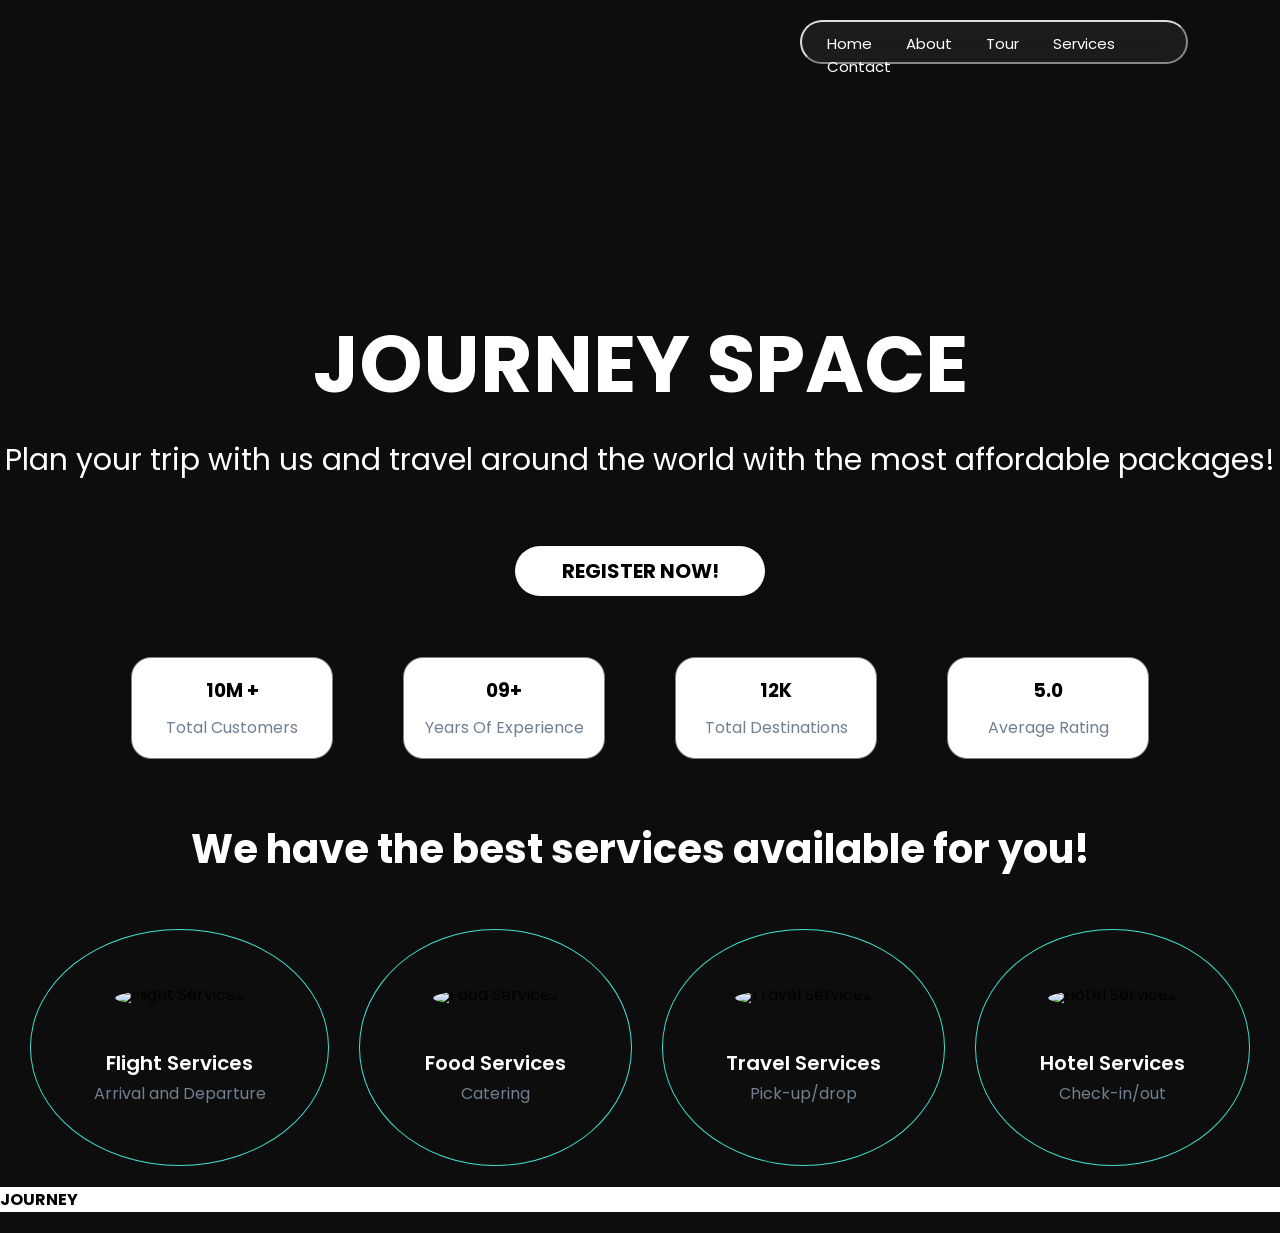
==== index.html @ ab838d6b "modified" ====
<!DOCTYPE html>
<html lang="en">
<head>
    <meta charset="UTF-8">
    <meta name="viewport" content="width=<device-width>, initial-scale=1.0">
    <title>Travel website</title>
    <link rel ="stylesheet" href ="index.css"> 

    <link href="https://fonts.googleapis.com/css2?family=Poppins:wght@400;500;700&display=swap" rel="stylesheet">
   
</head>
<body>

   


    <div class="homepage">
        <div class="navbar">
            <div class=" navbar-items">
            <a href="#" >Home</a>
            <a href="#" >About</a>
            <a href="#" >Tour</a>
            <a href="#" >Services</a>
            <a href="#" >Contact</a>
            </div>
            
            </div>
            <div class=" login-btn">
                Login 
                </div>
                <div class="website-name">
                    <h1>
                        JOURNEY SPACE
                    </h1>
                    <p>
                        Plan your trip with us and travel around the world with the most affordable packages!
                    </p>
                        
                    <div class="register-btn">
                        REGISTER NOW!
                        </div>
                </div>
                
        <video  width=100% poster="Travel video"  autoplay muted loop>
            <source src="https://assets.mixkit.co/videos/preview/mixkit-bright-orange-sunset-on-beach-2168-large.mp4" type="video/mp4">
        </video>
        
    <!-- <h1> We have the best services available for you! </h1> -->

    <section class="home-bottom">
        <div class ="rect-box">
            <h3>10M +</h3>
            <p>Total Customers</p>
        </div>
        <div class ="rect-box">
            <h3>09+</h3>
            <p>Years Of Experience</p>
        </div>
        <div class ="rect-box">
            <h3>12K</h3>
            <p>Total Destinations</p>
        </div>
        <div class ="rect-box">
            <h3>5.0</h3>
            <p>Average Rating</p>
        </div>

    </section>


    <section class="container">
        <div class="text">
            <h2>We have the best services available for you!</h2>
        </div>
        <div class="rowitems">
            <div class="container-box">
            <div class="container-image">
               <img src="https://png.pngtree.com/png-vector/20191021/ourmid/pngtree-vector-airplane-icon-png-image_1834580.jpg" alt="Flight Services">
            </div>
                <h4>Flight Services</h4>
                <p>Arrival and Departure</p>
            </div>
        
            <div class="container-box">
            <div class="container-image">
               <img src="https://encrypted-tbn1.gstatic.com/images?q=tbn:ANd9GcQbPItZwuaplfRvvzRTmHtLLYwF5DnO4uFFZhc_1xGUrGYjv3_6" alt="Food Services">
            </div>
                <h4>Food Services</h4>
                <p>Catering</p>
            </div>
    
            <div class="container-box">
            <div class="container-image">
                <img src="https://mohdrahil101.github.io/firstflight-travels/files/3a.jpg" alt="Travel Services">
            </div>
                <h4>Travel Services</h4>
                <p>Pick-up/drop</p>
            </div>
    
            <div class="container-box">
            <div class="container-image">
                <img src="https://mohdrahil101.github.io/firstflight-travels/files/4a.jpg" alt="Hotel Services">
            </div>
                <h4>Hotel Services</h4>
                <p>Check-in/out</p>
            </div>
    
        </div>
    
        </div>
    
    </section>



    
    <section class="footer">
    <h4> JOURNEY</h4>
    </section>

    <script src="index.js"> </script>




</body>
</html>
---- index.css ----
body {
    margin: 0;
    padding: 0;
    font-family:"Poppins",sans-serif ;
    background-color:#0D0D0D;
  }

.homepage{
    padding: 0;
    margin:0;
    background-color: none;
    
}

.homepage a:hover{
text-decoration: underline;
transition: 0.3s;
}
video{
    height: 50%;
    
}
.navbar{
    position: fixed;
    background-color: rgb(169,169,169,0.1);
    backdrop-filter: blur(15px);
    display:flex;
    border-radius: 30px;
    justify-content: center;
    height: 40px;
    width: 30%;
    margin-left: 200px;
    border:rgb(220,220,220);
    margin-top: 20px;
    margin-left: 800px;
    border-style: outset;
    border-width: 2px;
}

.navbar-items{
    padding: 10px;
    color: white;
    font-size:15px;
}

.navbar-items a{
    color: white;
    text-decoration: none;
    padding: 15px;
    cursor: pointer;
    transition: color 0.3s, text-decoration 0.3s;
}
.navbar-items a:hover{
    text-decoration: underline;
    color: black;
}

.login-btn{
    position: fixed;
    background-color:white ;
    color: black;
    width: 100px;
    height: 40px;
    border-radius: 30px;
    display: flex;
    justify-content: center;
    margin-top: 20px;
    margin-left: 1350px;
    border:rgb(220,220,220);
    border: 2px;
    align-items: center;
    
    font-weight:bold;
}
.login-btn:hover{
    transition: 0.3s;
    background-color: none;
    border:rgb(220,220,220);
    color:white ;
    
}
.register-btn{

    background-color:white ;
    color: black;
    width: 250px;
    height: 50px;
    border-radius: 30px;
    display: flex;
    flex-direction: column;
    justify-content: center;
     margin-top: 50px;
    border:black;
    border: 2px;
    align-items: center;
    font-weight: bold;
    font-size: 20px;
}

.website-name{
    position:absolute;
    background:none;
    width:100%;
    height:100%;
    color: white;
    display: flex;
    flex-direction: column;
    justify-content: center;
    align-items: center;
    line-height: 12px;
}

.website-name h1{
    font-size: 80px;

}
.website-name p{
    font-size: 30px;
    font-weight: none;
}
.home-bottom{
    display: flex;
    background-color:none;
    justify-content: center;
    gap: 70px;
    margin-top: 0px;
}
.rect-box{
    background-color: white;
    border-radius: 20px;
    width: 200px;
    height: 100px;
    margin-top: 10px;
    margin-bottom: 10px;
    display: flex;
    flex-direction: column;
    justify-content: center;
    align-items: center;
    border: solid;
    border-width: 1px;
    border-color:grey;
    line-height: 2px;
    
}
.rect-box p{
    color: #708090;
}
.rowitems {
    display: grid;
    grid-template-columns: repeat(auto-fit,minmax(100px,auto));
    gap: 30px;
    align-items: center;
    text-align: center;
    margin-top: 20px;
    margin-left: 30px;
    margin-right: 30px;
    margin-bottom: 10px;
}
.rowitems p{
    color:  #708090;
}
.container-box{
    border: 1px solid turquoise;
    border-radius: 50%;
    padding: 50px 10px;
    transition: all 0.7s ease 0s;
    cursor: pointer;
    background-color:none;
    display: flex;
    flex-direction: column;
    justify-content: center;
    align-items: center;
    line-height: 10px;
    cursor: auto;

}
.container-box:hover{
    transition: 0.3s;
}
.container-box h4{
    color: white;
    font-weight: none;
}
.container-image img {
    
    height: 100px;
    width: 100px;
    padding: 10px;
    margin-bottom: 15px;
    border-radius: 50%;
}



.text h2 {
    font-size: 40px;
    font-weight: 650;
    margin-top: 40px;
    margin-bottom: 40px;
    line-height: 2;
    text-align: center;
    color: white;
    background-color: none;

}
.container-box h4 {
    font-size: 20px;
    margin-bottom: 5px;
    font-weight: 550;
}
.footer{
    background-color: white;
}
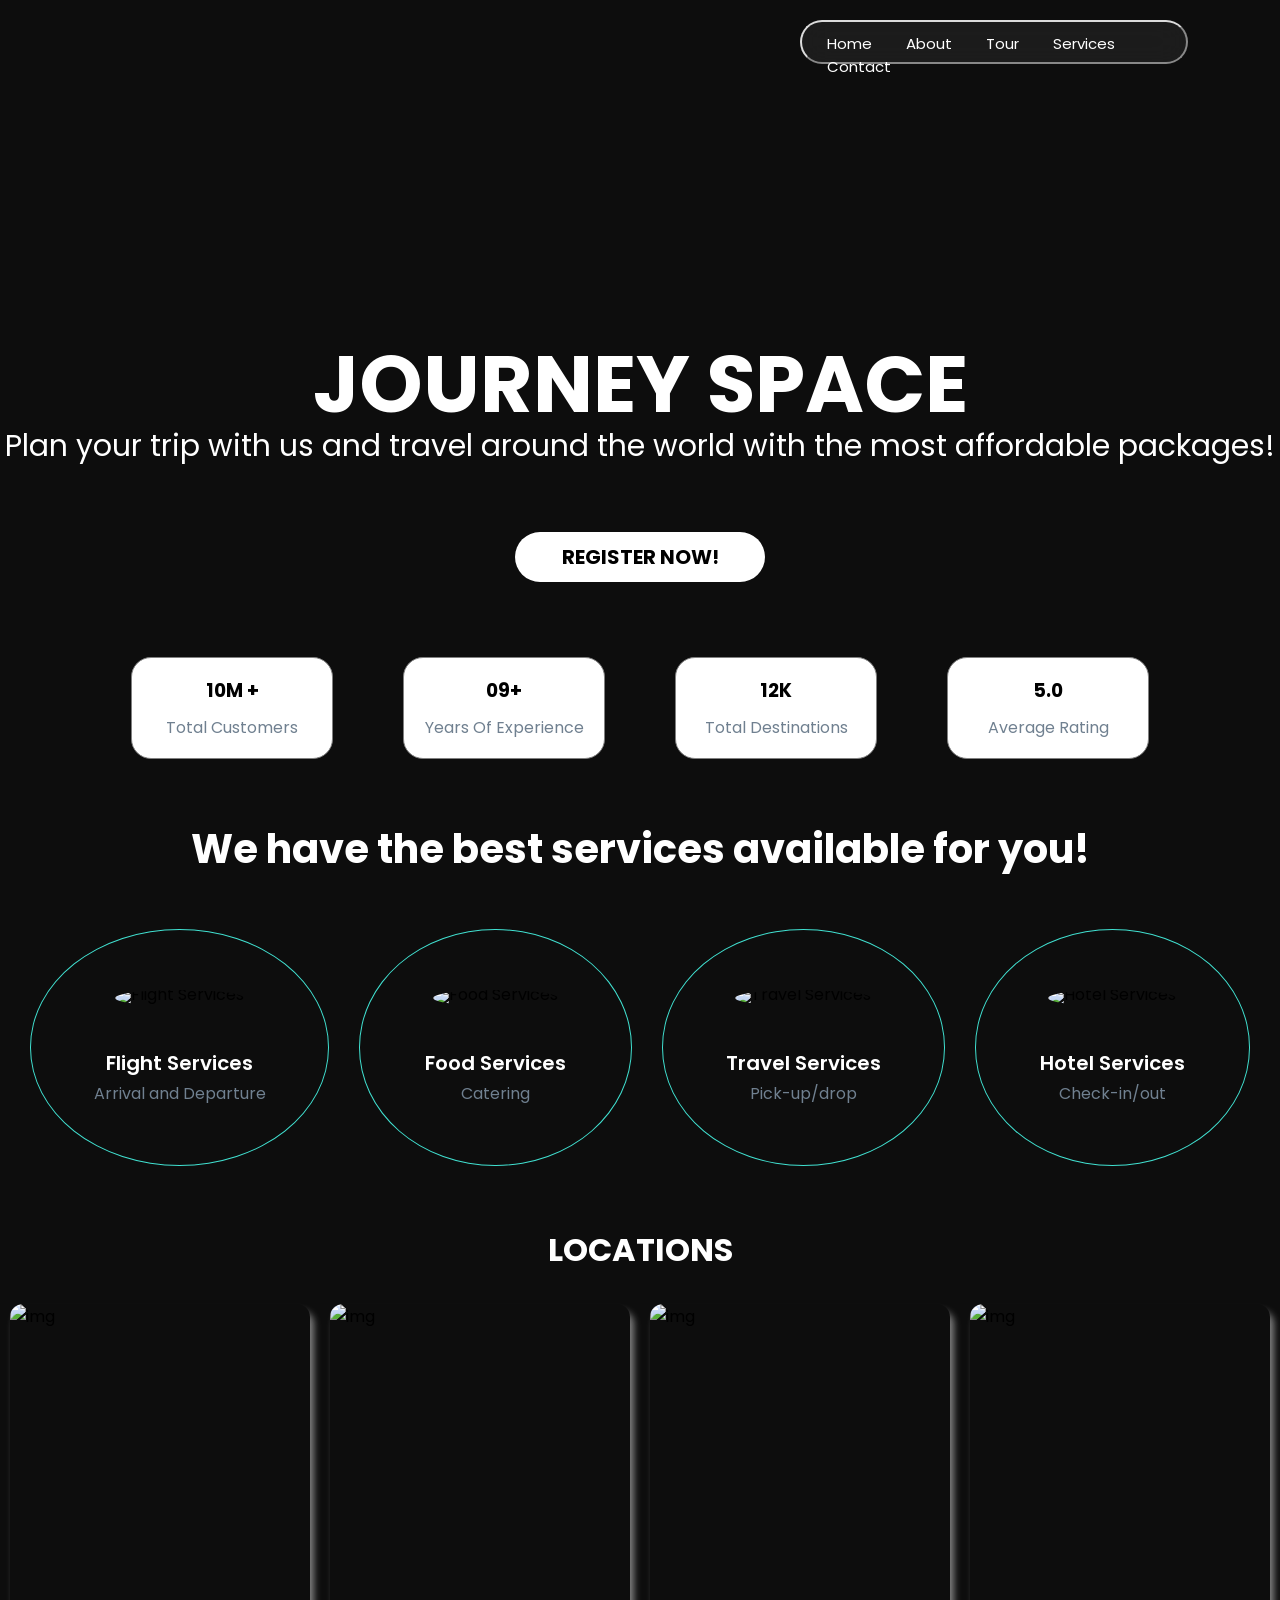
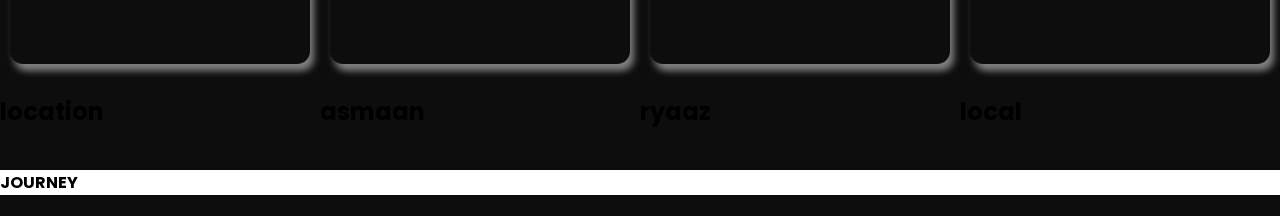
==== commit 910bb7c8: "Merge branch 'master' of https://github.com/hurvashi/Travel_website" ====
--- a/index.html
+++ b/index.html
@@ -108,6 +108,41 @@
         </div>
     
         </div>
+        <div>
+            <h1 class="text-center mt-60 mb-50 ">LOCATIONS</h1>
+        
+         </div>
+         <div class="image-container">
+                <div class="container-1">
+                    
+                    <img src="https://encrypted-tbn0.gstatic.com/images?q=tbn:ANd9GcQBDIlKzZ-ilc3BV7eYk6oyjmHWK14yyXSU9w&usqp=CAU" alt="img">
+                    <div class="overlay">
+        <h2> location</h2>
+                    </div></div>
+        
+                    
+                    
+                    <div class="container-1">
+                    <img src="https://static.javatpoint.com/tourist-places/images/tourist-places-in-paris2.png" alt="img">
+                    <div class="overlay overlayleft">
+                        <h2> asmaan</h2>
+                                    </div>
+                        
+                  </div>
+                    <div class="container-1">
+                    <img src="https://static.javatpoint.com/tourist-places/images/tourist-places-in-paris2.png" alt="img">
+                    <div class="overlay">
+                        <h2> ryaaz</h2>
+                                    </div>
+                        
+                  </div>
+                    <div class="container-1">
+                    <img src="https://static.javatpoint.com/tourist-places/images/tourist-places-in-paris2.png" alt="img">
+                    <div class="overlay">
+                        <h2> local</h2>
+                                    </div>
+                        
+                  </div></div>
     
     </section>
 
--- a/index.css
+++ b/index.css
@@ -211,4 +211,80 @@
 }
 .footer{
     background-color: white;
-}+}
+
+.image-container{
+    display:flex;
+    align-items: center;
+    justify-content: center;
+    
+
+    
+
+}
+
+ .container-1{ 
+    display: flex;
+    flex-wrap: wrap;
+    
+}
+.image-container img{
+    width: 300px;
+    height: 360px;
+  
+    border-radius: 13px;
+    box-shadow: 4px 7px 7px 0 grey;
+    cursor: pointer;
+    margin: 10px;
+    transition:400ms ;
+
+}
+.image-container img:hover{
+    filter: grayscale(1);
+    transform: scale(1.03);
+}
+h1{
+    text-align: center;
+    margin-top: 60px;
+    margin-bottom: 20px;
+    color: #fff;
+
+} 
+ .container-1.overlay {
+    position: absolute;
+    top: 0;
+    left: 0;
+    width: 100%;
+    height: 100%;
+    display: flex;
+    flex-direction: column;
+    justify-content: center;
+    align-items: center;
+    opacity: 0;
+    transition: opacity 0.3s;
+    background-color: rgba(0, 0, 0, 0.5);
+    color: #fff;
+}
+
+
+
+.container-1.overlay h2 {
+    margin: 0;
+    font-size: 1.5em;
+    position: absolute;
+    display: flex;
+    flex-direction: column;
+    justify-content: center;
+    align-items: center;
+    opacity: 1;
+    transition: opacity 0.3s;
+    background-color: rgba(0, 0, 0, 0.5);
+    color:orange;
+    transform: translate(50%,50%);
+    top: 100%;
+    left: 100%;
+
+}
+.container-1:hover.container.overlay h2{
+    opacity: 1;
+}
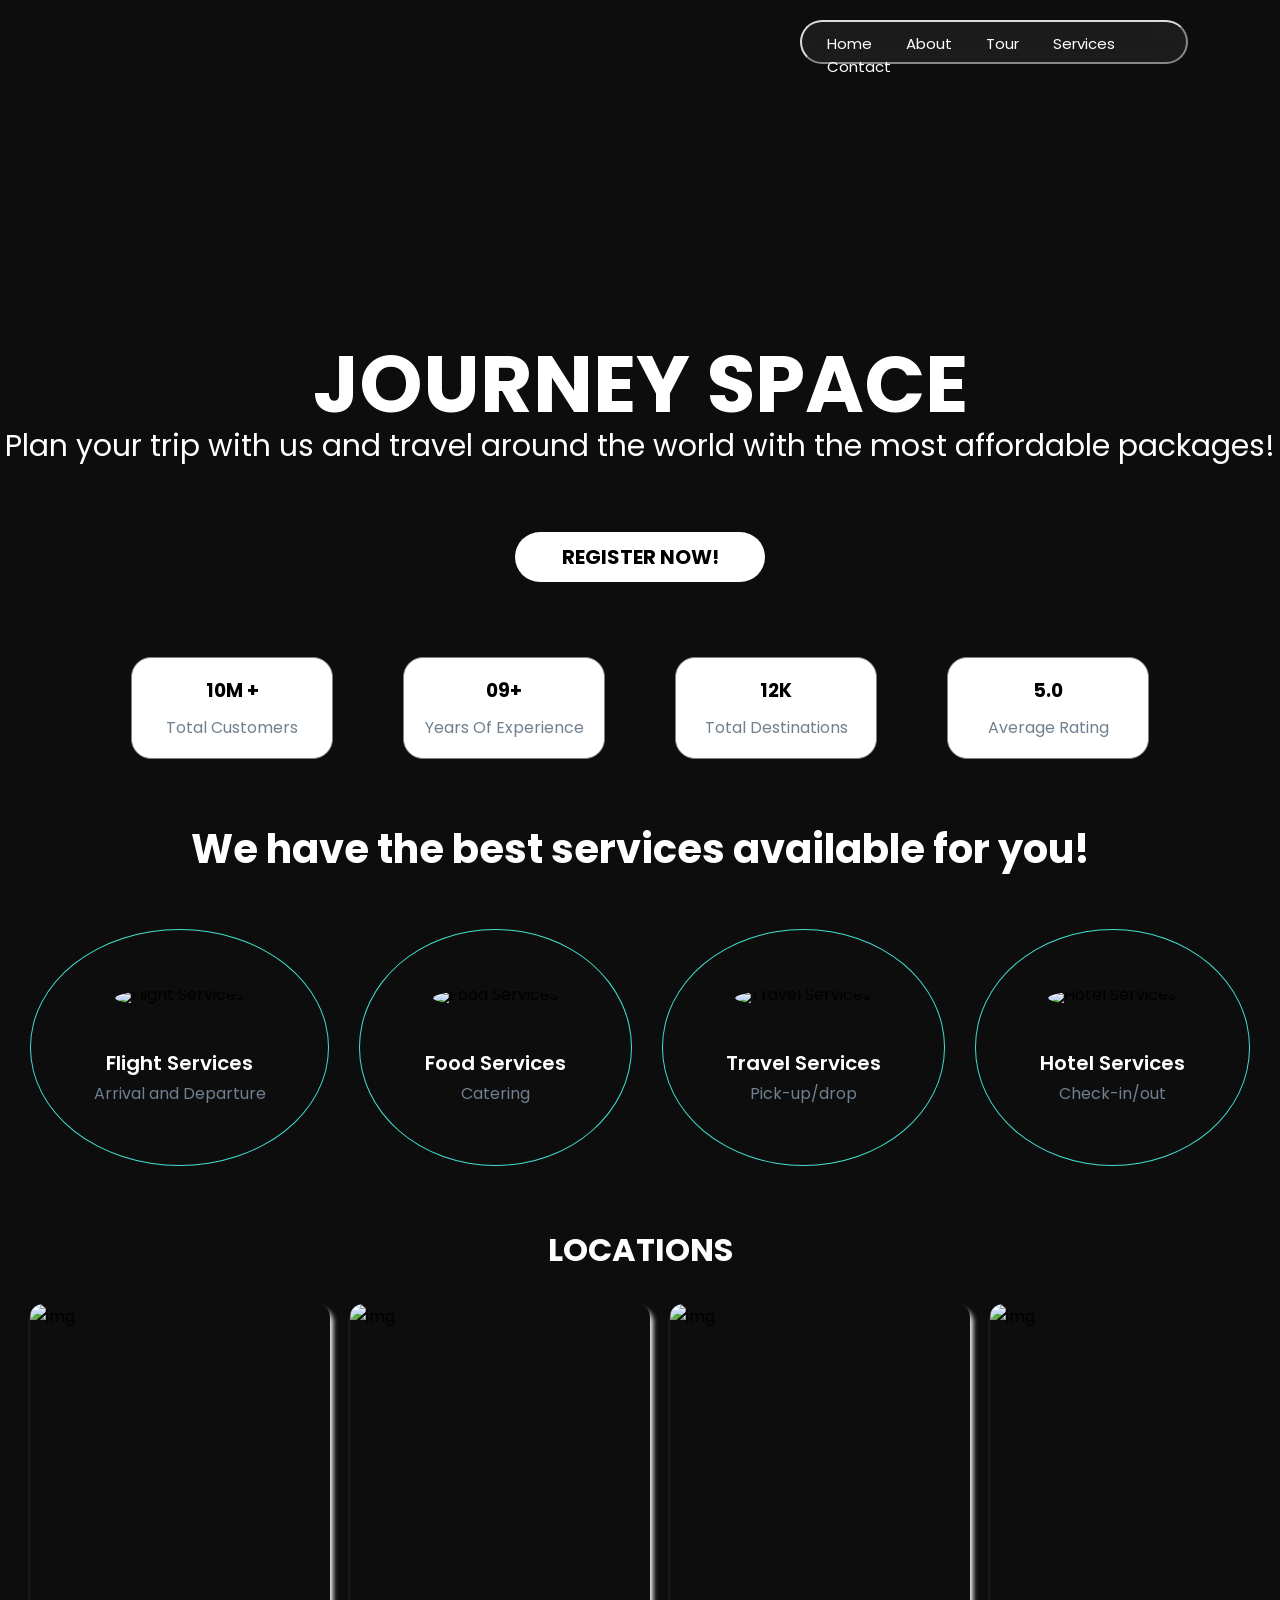
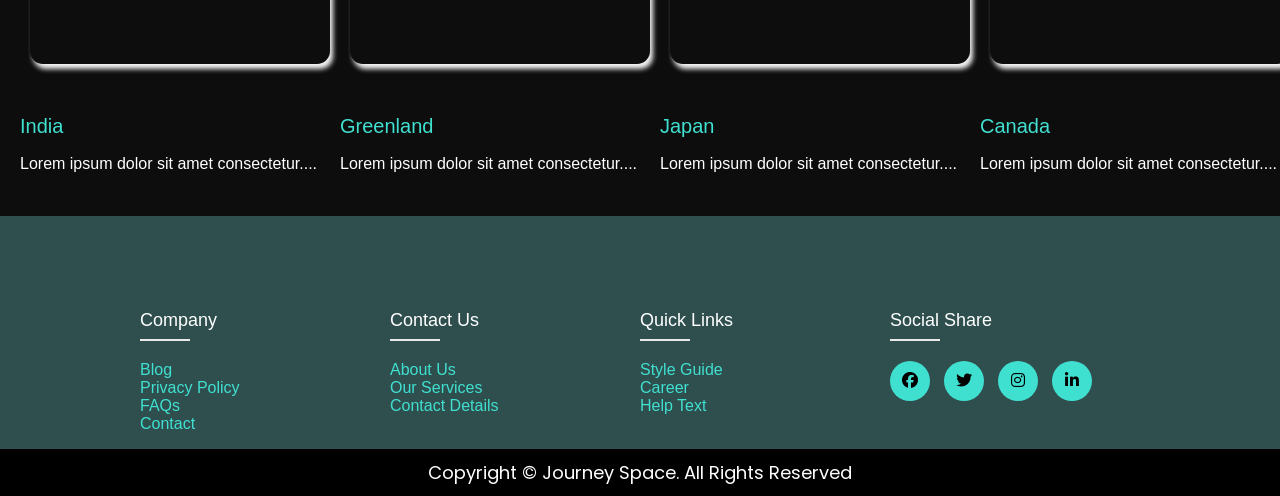
==== commit b778e43a: "revised" ====
--- a/index.html
+++ b/index.html
@@ -7,10 +7,11 @@
     <link rel ="stylesheet" href ="index.css"> 
 
     <link href="https://fonts.googleapis.com/css2?family=Poppins:wght@400;500;700&display=swap" rel="stylesheet">
+    <link rel="stylesheet" href="https://cdnjs.cloudflare.com/ajax/libs/font-awesome/6.5.1/css/all.min.css">
    
 </head>
 <body>
-
+    
    
 
 
@@ -19,7 +20,7 @@
             <div class=" navbar-items">
             <a href="#" >Home</a>
             <a href="#" >About</a>
-            <a href="#" >Tour</a>
+            <a href="#location" >Tour</a>
             <a href="#" >Services</a>
             <a href="#" >Contact</a>
             </div>
@@ -68,7 +69,7 @@
     </section>
 
 
-    <section class="container">
+    <section class="container ">
         <div class="text">
             <h2>We have the best services available for you!</h2>
         </div>
@@ -109,49 +110,110 @@
     
         </div>
         <div>
-            <h1 class="text-center mt-60 mb-50 ">LOCATIONS</h1>
+            <h1 id="location">LOCATIONS</h1>
         
          </div>
          <div class="image-container">
                 <div class="container-1">
                     
                     <img src="https://encrypted-tbn0.gstatic.com/images?q=tbn:ANd9GcQBDIlKzZ-ilc3BV7eYk6oyjmHWK14yyXSU9w&usqp=CAU" alt="img">
+                    <div class="overlay ">
+                        <div class="content">
+                            <h2> India</h2>
+                            <p>Lorem ipsum dolor sit amet consectetur....</p>
+                        </div>
+
+                        
+        
+                    </div></div>
+        
+                    
+                    
+                    <div class="container-1">
+                    <img src="https://i0.wp.com/www.tusktravel.com/blog/wp-content/uploads/2022/12/Halong-Bay-Vietnam.jpeg?w=1200&ssl=1" alt="img">
                     <div class="overlay">
-        <h2> location</h2>
-                    </div></div>
-        
-                    
-                    
-                    <div class="container-1">
-                    <img src="https://static.javatpoint.com/tourist-places/images/tourist-places-in-paris2.png" alt="img">
-                    <div class="overlay overlayleft">
-                        <h2> asmaan</h2>
+                        <div class="content">
+                            <h2> Greenland</h2>
+                            <p>Lorem ipsum dolor sit amet consectetur....</p>
+                        </div>
+                        
                                     </div>
                         
                   </div>
                     <div class="container-1">
-                    <img src="https://static.javatpoint.com/tourist-places/images/tourist-places-in-paris2.png" alt="img">
-                    <div class="overlay">
-                        <h2> ryaaz</h2>
+                    <img src="https://i0.wp.com/www.tusktravel.com/blog/wp-content/uploads/2022/07/Hoi-An-Vietnam.jpg?w=1200&ssl=1" alt="img">
+                    <div class="overlay ">
+                        <div class="content">
+                            <h2> Japan</h2>
+                            <p>Lorem ipsum dolor sit amet consectetur....</p>
+                        </div>
+                        
                                     </div>
                         
                   </div>
                     <div class="container-1">
-                    <img src="https://static.javatpoint.com/tourist-places/images/tourist-places-in-paris2.png" alt="img">
-                    <div class="overlay">
-                        <h2> local</h2>
+                    <img src="https://i0.wp.com/www.tusktravel.com/blog/wp-content/uploads/2022/08/Sapa-Vietnam.jpg?w=1200&ssl=1" alt="img">
+                    <div class="overlay ">
+                        <div class="content">
+                            <h2> Canada</h2>
+                            <p>Lorem ipsum dolor sit amet consectetur....</p>
+                        </div>
+
                                     </div>
                         
-                  </div></div>
+                  </div>
+                </div>
     
     </section>
-
-
-
-    
-    <section class="footer">
+    <!-- <section class="footer">
+    
     <h4> JOURNEY</h4>
-    </section>
+    </section> -->
+    
+    <footer class="footer">
+        <div class="container-2">
+            <div class="row">
+                <div class="footer-col">
+                    <h4>Company</h4>
+                    <ul>
+                        <li><a href="#">Blog</a></li>
+                        <li><a href="#">Privacy policy</a></li>
+                        <li><a href="#">FAQs</a></li>
+                        <li><a href="#">Contact</a></li>
+                    </ul>
+                </div>
+                <div class="footer-col">
+                    <h4>Contact Us</h4>
+                    <ul>
+                        <li><a href="#">About us</a></li>
+                        <li><a href="#">Our services</a></li>
+                        <li><a href="#">contact details</a></li>
+                    </ul>
+                </div>
+                <div class="footer-col">
+                    <h4>Quick links</h4>
+                    <ul>
+                        <li><a href="#">Style guide</a></li>
+                        <li><a href="#">Career</a></li>
+                        <li><a href="#">Help text</a></li>
+                    </ul>
+                </div>
+                <div class="footer-col">
+                    <h4>Social share</h4>
+                    <div class="social-links">
+                    
+                        <a href="#"><i class="fab fa-facebook"></i></a>
+                      <a href="#"><i class="fab fa-twitter"></i></a>
+                      <a href="#"><i class="fab fa-instagram"></i></a>
+                       <a href="#"><i class="fab fa-linkedin-in"></i></a>
+                    </div>
+                </div>
+            </div>
+        </div>
+        <div class="outer-footer">
+            Copyright &copy; Journey Space. All Rights Reserved
+        </div>
+    </footer>
 
     <script src="index.js"> </script>
 
--- a/index.css
+++ b/index.css
@@ -13,10 +13,6 @@
     
 }
 
-.homepage a:hover{
-text-decoration: underline;
-transition: 0.3s;
-}
 video{
     height: 50%;
     
@@ -70,6 +66,7 @@
     border:rgb(220,220,220);
     border: 2px;
     align-items: center;
+    cursor: pointer;
     
     font-weight:bold;
 }
@@ -96,6 +93,7 @@
     align-items: center;
     font-weight: bold;
     font-size: 20px;
+    cursor: pointer;
 }
 
 .website-name{
@@ -209,17 +207,15 @@
     margin-bottom: 5px;
     font-weight: 550;
 }
-.footer{
-    background-color: white;
-}
+
 
 .image-container{
     display:flex;
     align-items: center;
     justify-content: center;
-    
-
-    
+    margin-left: 40px;
+    margin-right: auto;
+  
 
 }
 
@@ -233,16 +229,16 @@
     height: 360px;
   
     border-radius: 13px;
-    box-shadow: 4px 7px 7px 0 grey;
+    box-shadow: 3px 5px 5px 0 whitesmoke;
     cursor: pointer;
     margin: 10px;
     transition:400ms ;
 
 }
-.image-container img:hover{
-    filter: grayscale(1);
+ /* .image-container img:hover{
+    filter: grayscale(0.6);
     transform: scale(1.03);
-}
+}  */
 h1{
     text-align: center;
     margin-top: 60px;
@@ -250,41 +246,156 @@
     color: #fff;
 
 } 
- .container-1.overlay {
-    position: absolute;
-    top: 0;
-    left: 0;
+ 
+.container-1.content{
+    position: relative;
+     top: 0;
+    left: 0; 
+     display: flex; 
     width: 100%;
     height: 100%;
-    display: flex;
+    transform: translate(-50%,-50%); 
+    color: #fff;
+    background-color: aliceblue;
+    text-align: center;
+    justify-content: center;
     flex-direction: column;
-    justify-content: center;
-    align-items: center;
-    opacity: 0;
-    transition: opacity 0.3s;
-    background-color: rgba(0, 0, 0, 0.5);
+    font-family: Verdana, Geneva, Tahoma, sans-serif;
+}
+.content h2{
+    font-size: 20px;
+    font-weight: 200;
+    color: turquoise;
+}
+.content p{
+    font-weight: 300;
+    color: white;
+}
+.content > *{
+    transform: translateY(25px);
+    transition: transform 0.6s;
+
+}
+.content:hover > *{
+    transform: translateY(0);
+}
+.container-1 img:hover{
+    filter: grayscale(0.5);
+    transform: scale(1.03);
+}
+
+
+  
+
+.container-2{
+    max-width: 1000px;
+    margin: auto;
+
+}
+.row{
+display: flex;
+flex-wrap: wrap;
+color: aqua;
+}
+.ul{
+    list-style: none;
+
+}
+.footer{
+    background-color:darkslategrey;
+    padding: 70px 0;
+    margin-top: 52px;
+    bottom: 0;
+   
+    width: 100%;
+    
+}
+.footer-col{
+    width: 25%;
+    padding: -1px 15px;
+}
+.footer-col h4{
+    font-size: 18px;
+    color:white;
+    text-transform: capitalize;
+    margin-bottom: 30px;
+    font-weight: 500;
+    position:relative;
+}
+.footer-col h4::before{
+    content: '  ';
+    position: absolute;
+    left: 0%;
+    bottom: -10px;
+    background-color: #e9e9e9;
+    height: 2px;
+    box-sizing: border-box;
+    width: 50px;
+}
+.footer-col ul li::not(:last-child){
+    margin-bottom: -15px;
+}
+.footer li{
+    list-style: none;
+    display: flex;
+    text-align:center;
+    
+
+}
+.footer ul li a{
+     font-size: 16px;
+     text-transform: capitalize;
+     color: turquoise;
+     text-decoration: none;
+     display: block;
+     font-weight: 300;
+     transition: all 0.3s ease;
+     margin-left: -40px;
+
+}
+.footer li a{
+    text-decoration: none;
+    color: turquoise;
+    padding-right: 30px;
+    
+}
+.footer-col ul li a:hover{
+color:white;
+padding-left: 8px;
+}
+
+.footer-col .social-links a{
+    display: inline-block;
+    height: 40px;
+    width: 40px;
+    background-color:turquoise;
+    margin: 0 10px 10px 0;
+    text-align: center;
+    line-height: 40px;
+    border-radius: 50%;
+    color: black;
+    transition: all 0.5s ease;
+
+}
+.footer-col .social-links a:hover{
+    color: black;
+    background-color: white;
+}
+.outer-footer{
+    padding: 10px;
+    text-align: center;
     color: #fff;
-}
-
-
-
-.container-1.overlay h2 {
-    margin: 0;
-    font-size: 1.5em;
-    position: absolute;
-    display: flex;
-    flex-direction: column;
-    justify-content: center;
-    align-items: center;
-    opacity: 1;
-    transition: opacity 0.3s;
-    background-color: rgba(0, 0, 0, 0.5);
-    color:orange;
-    transform: translate(50%,50%);
-    top: 100%;
-    left: 100%;
-
-}
-.container-1:hover.container.overlay h2{
-    opacity: 1;
-}
+    font-size: 18px;
+    background-color: black;
+    margin-bottom: -80px;
+}
+@media(max-width: 767px){
+    .footer-col{
+        width: 50%;
+        margin-bottom: 30px;
+    }
+}
+@media(max-width: 574px){
+    .footer-col{
+        width: 100%;
+    }}
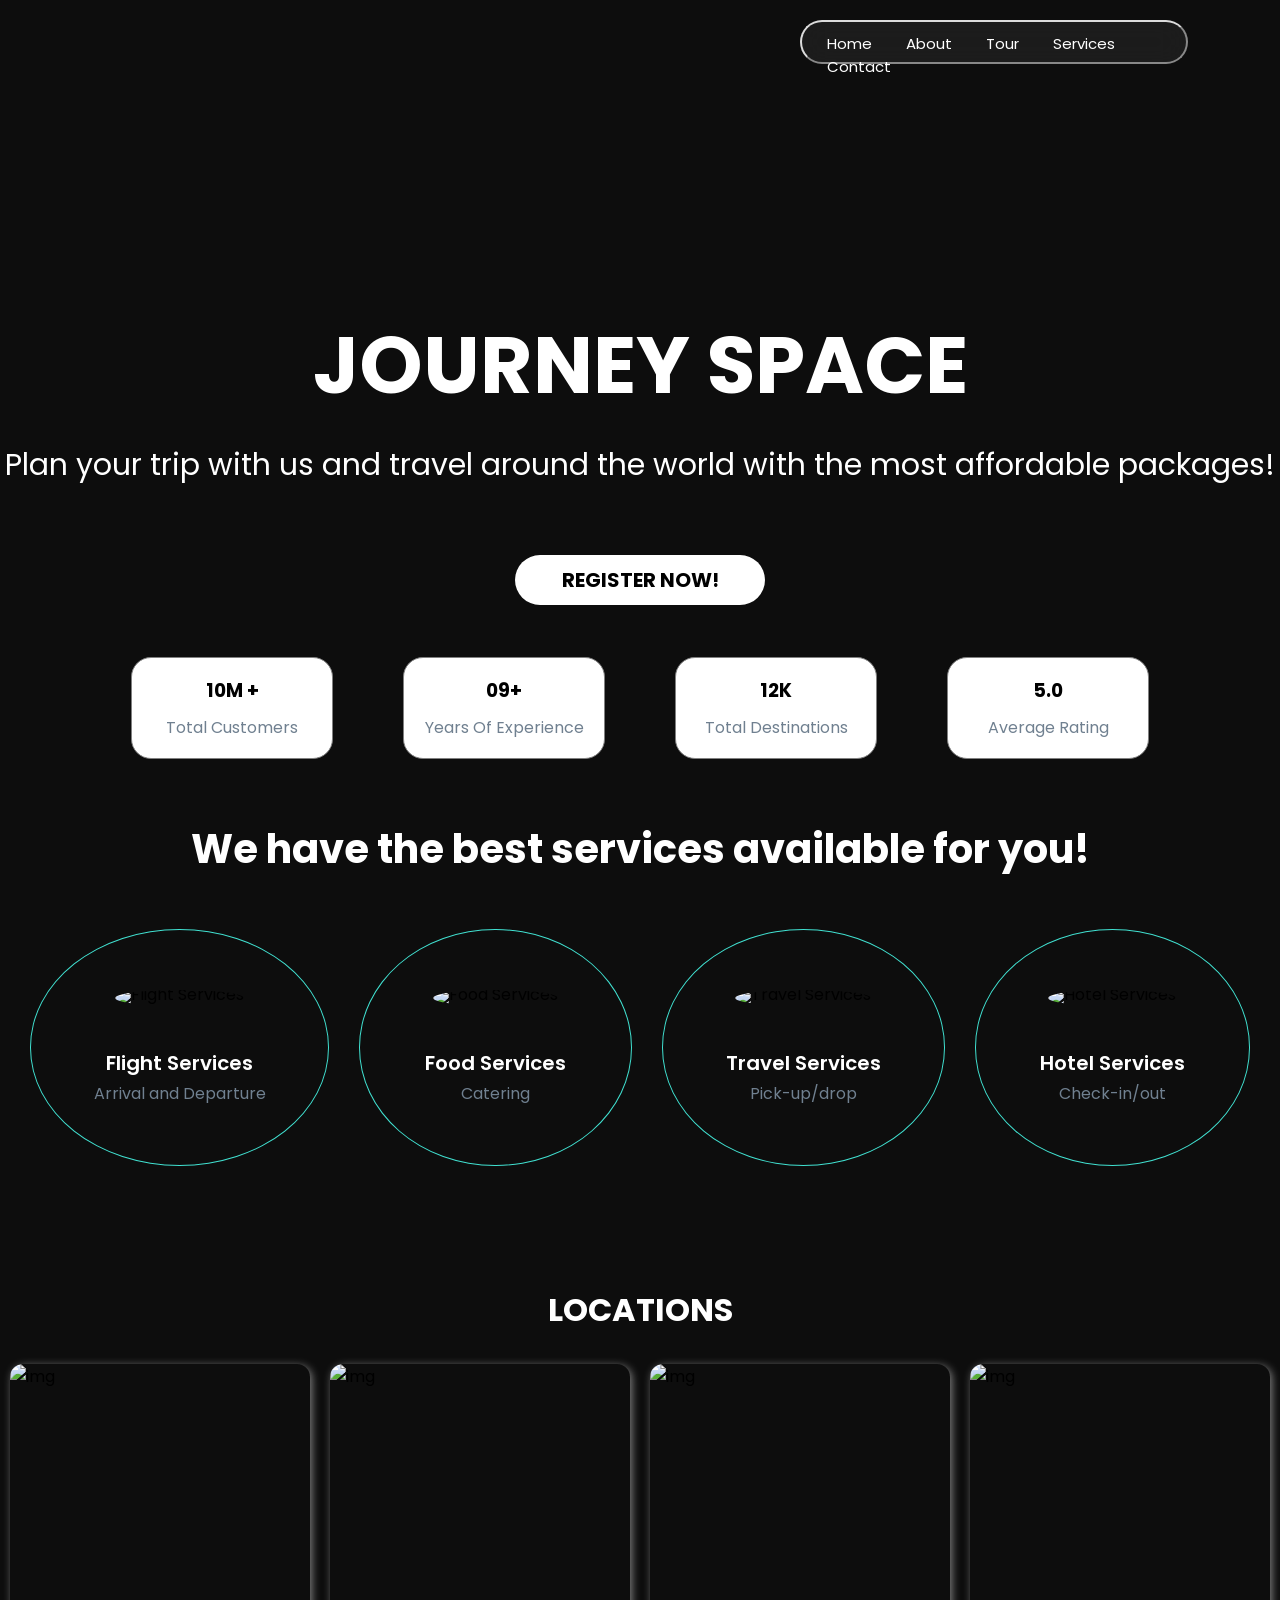
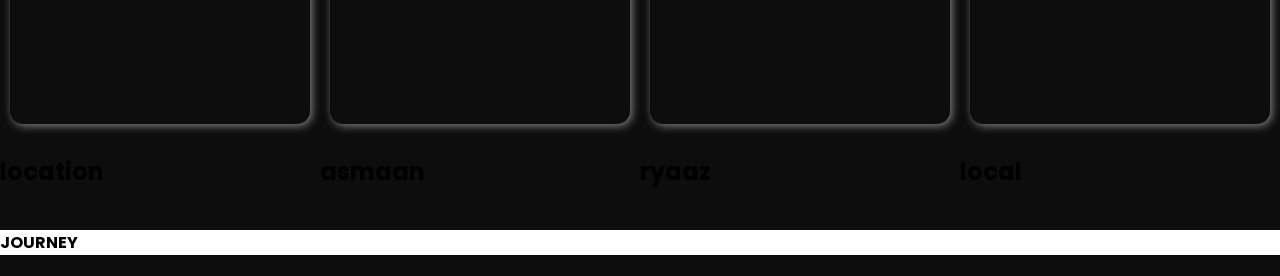
==== commit a4545a78: "login form added" ====
--- a/index.html
+++ b/index.html
@@ -7,26 +7,25 @@
     <link rel ="stylesheet" href ="index.css"> 
 
     <link href="https://fonts.googleapis.com/css2?family=Poppins:wght@400;500;700&display=swap" rel="stylesheet">
-    <link rel="stylesheet" href="https://cdnjs.cloudflare.com/ajax/libs/font-awesome/6.5.1/css/all.min.css">
    
 </head>
 <body>
-    
+
    
 
 
-    <div class="homepage">
+    <div class="homepage" >
         <div class="navbar">
             <div class=" navbar-items">
             <a href="#" >Home</a>
             <a href="#" >About</a>
-            <a href="#location" >Tour</a>
-            <a href="#" >Services</a>
+            <a href="#Locations" >Tour</a>
+            <a href="#Services" >Services</a>
             <a href="#" >Contact</a>
             </div>
             
             </div>
-            <div class=" login-btn">
+            <div class=" login-btn" id ="login-btn">
                 Login 
                 </div>
                 <div class="website-name">
@@ -69,7 +68,7 @@
     </section>
 
 
-    <section class="container ">
+    <section class="container" id="Services">
         <div class="text">
             <h2>We have the best services available for you!</h2>
         </div>
@@ -109,112 +108,64 @@
         </div>
     
         </div>
-        <div>
-            <h1 id="location">LOCATIONS</h1>
+        <div class="location" id="Locations">
+            <h1 class="text-center mt-60 mb-50 ">LOCATIONS</h1>
         
          </div>
          <div class="image-container">
                 <div class="container-1">
                     
                     <img src="https://encrypted-tbn0.gstatic.com/images?q=tbn:ANd9GcQBDIlKzZ-ilc3BV7eYk6oyjmHWK14yyXSU9w&usqp=CAU" alt="img">
-                    <div class="overlay ">
-                        <div class="content">
-                            <h2> India</h2>
-                            <p>Lorem ipsum dolor sit amet consectetur....</p>
-                        </div>
-
-                        
-        
+                    <div class="overlay">
+        <h2> location</h2>
                     </div></div>
         
                     
                     
                     <div class="container-1">
                     <img src="https://i0.wp.com/www.tusktravel.com/blog/wp-content/uploads/2022/12/Halong-Bay-Vietnam.jpeg?w=1200&ssl=1" alt="img">
+                    <div class="overlay overlayleft">
+                        <h2> asmaan</h2>
+                                    </div>
+                        
+                  </div>
+                    <div class="container-1">
+                    <img src="https://static.javatpoint.com/tourist-places/images/tourist-places-in-paris2.png" alt="img">
                     <div class="overlay">
-                        <div class="content">
-                            <h2> Greenland</h2>
-                            <p>Lorem ipsum dolor sit amet consectetur....</p>
-                        </div>
-                        
+                        <h2> ryaaz</h2>
                                     </div>
                         
                   </div>
                     <div class="container-1">
                     <img src="https://i0.wp.com/www.tusktravel.com/blog/wp-content/uploads/2022/07/Hoi-An-Vietnam.jpg?w=1200&ssl=1" alt="img">
-                    <div class="overlay ">
-                        <div class="content">
-                            <h2> Japan</h2>
-                            <p>Lorem ipsum dolor sit amet consectetur....</p>
-                        </div>
-                        
+                    <div class="overlay">
+                        <h2> local</h2>
                                     </div>
                         
-                  </div>
-                    <div class="container-1">
-                    <img src="https://i0.wp.com/www.tusktravel.com/blog/wp-content/uploads/2022/08/Sapa-Vietnam.jpg?w=1200&ssl=1" alt="img">
-                    <div class="overlay ">
-                        <div class="content">
-                            <h2> Canada</h2>
-                            <p>Lorem ipsum dolor sit amet consectetur....</p>
-                        </div>
-
-                                    </div>
-                        
-                  </div>
-                </div>
+                  </div></div>
     
     </section>
-    <!-- <section class="footer">
+
+
+
     
+    <section class="footer">
     <h4> JOURNEY</h4>
-    </section> -->
-    
-    <footer class="footer">
-        <div class="container-2">
-            <div class="row">
-                <div class="footer-col">
-                    <h4>Company</h4>
-                    <ul>
-                        <li><a href="#">Blog</a></li>
-                        <li><a href="#">Privacy policy</a></li>
-                        <li><a href="#">FAQs</a></li>
-                        <li><a href="#">Contact</a></li>
-                    </ul>
-                </div>
-                <div class="footer-col">
-                    <h4>Contact Us</h4>
-                    <ul>
-                        <li><a href="#">About us</a></li>
-                        <li><a href="#">Our services</a></li>
-                        <li><a href="#">contact details</a></li>
-                    </ul>
-                </div>
-                <div class="footer-col">
-                    <h4>Quick links</h4>
-                    <ul>
-                        <li><a href="#">Style guide</a></li>
-                        <li><a href="#">Career</a></li>
-                        <li><a href="#">Help text</a></li>
-                    </ul>
-                </div>
-                <div class="footer-col">
-                    <h4>Social share</h4>
-                    <div class="social-links">
-                    
-                        <a href="#"><i class="fab fa-facebook"></i></a>
-                      <a href="#"><i class="fab fa-twitter"></i></a>
-                      <a href="#"><i class="fab fa-instagram"></i></a>
-                       <a href="#"><i class="fab fa-linkedin-in"></i></a>
-                    </div>
-                </div>
-            </div>
+    </section>
+
+    <div class="login-page" id="loginPage">
+        <div class="login-form">
+            <h2>Login</h2>
+            <form id="loginForm">
+                <div class="login-form">
+                <input type="text" placeholder="Username" required>
+                <input type="password" placeholder="Password" required>
+                <button type="submit">Login</button>
+            </form>
+            <p id="closeLogin">Close</p>
         </div>
-        <div class="outer-footer">
-            Copyright &copy; Journey Space. All Rights Reserved
         </div>
-    </footer>
-
+    </div>
     <script src="index.js"> </script>
 
 
--- a/index.css
+++ b/index.css
@@ -5,18 +5,31 @@
     font-family:"Poppins",sans-serif ;
     background-color:#0D0D0D;
   }
+body a:hover {
+    text-decoration: underline;
+    transition: 0.3s;
+    
+}
 
 .homepage{
     padding: 0;
-    margin:0;
-    background-color: none;
-    
-}
-
+    margin:0; 
+
+}
+
+.homepage:hover{
+    transition: 0.3s;
+}
+/* .homepage a :hover{
+text-decoration: underline;
+transition: 0.3s;
+
+} */
 video{
     height: 50%;
     
 }
+
 .navbar{
     position: fixed;
     background-color: rgb(169,169,169,0.1);
@@ -26,7 +39,7 @@
     justify-content: center;
     height: 40px;
     width: 30%;
-    margin-left: 200px;
+    
     border:rgb(220,220,220);
     margin-top: 20px;
     margin-left: 800px;
@@ -38,6 +51,7 @@
     padding: 10px;
     color: white;
     font-size:15px;
+    
 }
 
 .navbar-items a{
@@ -45,12 +59,12 @@
     text-decoration: none;
     padding: 15px;
     cursor: pointer;
-    transition: color 0.3s, text-decoration 0.3s;
-}
-.navbar-items a:hover{
+    
+}
+/* .navbar-items a:hover{
     text-decoration: underline;
     color: black;
-}
+} */
 
 .login-btn{
     position: fixed;
@@ -66,15 +80,16 @@
     border:rgb(220,220,220);
     border: 2px;
     align-items: center;
-    cursor: pointer;
     
     font-weight:bold;
 }
 .login-btn:hover{
     transition: 0.3s;
-    background-color: none;
-    border:rgb(220,220,220);
+    background-color: transparent;
+    border:solid rgb(220,220,220);
+    border-width: 2px;
     color:white ;
+    
     
 }
 .register-btn{
@@ -93,9 +108,16 @@
     align-items: center;
     font-weight: bold;
     font-size: 20px;
-    cursor: pointer;
-}
-
+}
+
+.register-btn:hover{
+     transition: 0.3s;
+    background-color: transparent;
+    border:solid rgb(220,220,220);
+    border-width: 2px;
+    color:white ;
+    
+}
 .website-name{
     position:absolute;
     background:none;
@@ -106,7 +128,7 @@
     flex-direction: column;
     justify-content: center;
     align-items: center;
-    line-height: 12px;
+    line-height: 20px;
 }
 
 .website-name h1{
@@ -116,6 +138,7 @@
 .website-name p{
     font-size: 30px;
     font-weight: none;
+    margin-top: 60px;
 }
 .home-bottom{
     display: flex;
@@ -207,15 +230,19 @@
     margin-bottom: 5px;
     font-weight: 550;
 }
-
-
+.footer{
+    background-color: white;
+}
+.location{
+    padding-top: 50px;
+}
 .image-container{
     display:flex;
     align-items: center;
     justify-content: center;
-    margin-left: 40px;
-    margin-right: auto;
-  
+    
+
+    
 
 }
 
@@ -229,16 +256,16 @@
     height: 360px;
   
     border-radius: 13px;
-    box-shadow: 3px 5px 5px 0 whitesmoke;
+    box-shadow: 2px 2px 8px 0 grey;
     cursor: pointer;
     margin: 10px;
     transition:400ms ;
 
 }
- /* .image-container img:hover{
-    filter: grayscale(0.6);
+.image-container img:hover{
+    filter: grayscale(0.5);
     transform: scale(1.03);
-}  */
+}
 h1{
     text-align: center;
     margin-top: 60px;
@@ -246,156 +273,86 @@
     color: #fff;
 
 } 
- 
-.container-1.content{
-    position: relative;
-     top: 0;
-    left: 0; 
-     display: flex; 
+ .container-1.overlay {
+    position: absolute;
+    top: 0;
+    left: 0;
     width: 100%;
     height: 100%;
-    transform: translate(-50%,-50%); 
+    display: flex;
+    flex-direction: column;
+    justify-content: center;
+    align-items: center;
+    opacity: 0;
+    transition: opacity 0.3s;
+    background-color: rgba(0, 0, 0, 0.5);
     color: #fff;
-    background-color: aliceblue;
+}
+
+
+
+.container-1.overlay h2 {
+    margin: 0;
+    font-size: 1.5em;
+    position: absolute;
+    display: flex;
+    flex-direction: column;
+    justify-content: center;
+    align-items: center;
+    opacity: 1;
+    transition: opacity 0.3s;
+    background-color: rgba(0, 0, 0, 0.5);
+    color:orange;
+    transform: translate(50%,50%);
+    top: 100%;
+    left: 100%;
+
+}
+.container-1:hover.container.overlay h2{
+    opacity: 1;
+}
+
+/* Add styles for the login page */
+.login-page {
+    display: none;
+    position: fixed;
+    top: 0;
+    left: 0;
+    width: 100%;
+    height: 100%;
+    background-color: rgba(0, 0, 0, 0.5);
+    justify-content: center;
+    align-items: center;
+    z-index: 999;
+   background: url(https://e0.pxfuel.com/wallpapers/329/823/desktop-wallpaper-small-memory-laptop-full-1920-x-1080-resolution.jpg) no-repeat;
+    background-size: cover;
+    background-position: center;
+}
+
+.login-form {
+    
+    background-color:transparent;
+    backdrop-filter: blur(10px);
+    border: 2px rgb(220,220,220);
+    padding: 20px;
+    border-radius: 10px;
     text-align: center;
-    justify-content: center;
-    flex-direction: column;
-    font-family: Verdana, Geneva, Tahoma, sans-serif;
-}
-.content h2{
-    font-size: 20px;
-    font-weight: 200;
-    color: turquoise;
-}
-.content p{
-    font-weight: 300;
-    color: white;
-}
-.content > *{
-    transform: translateY(25px);
-    transition: transform 0.6s;
-
-}
-.content:hover > *{
-    transform: translateY(0);
-}
-.container-1 img:hover{
-    filter: grayscale(0.5);
-    transform: scale(1.03);
-}
-
-
-  
-
-.container-2{
-    max-width: 1000px;
-    margin: auto;
-
-}
-.row{
-display: flex;
-flex-wrap: wrap;
-color: aqua;
-}
-.ul{
-    list-style: none;
-
-}
-.footer{
-    background-color:darkslategrey;
-    padding: 70px 0;
-    margin-top: 52px;
-    bottom: 0;
-   
-    width: 100%;
-    
-}
-.footer-col{
-    width: 25%;
-    padding: -1px 15px;
-}
-.footer-col h4{
-    font-size: 18px;
-    color:white;
-    text-transform: capitalize;
-    margin-bottom: 30px;
-    font-weight: 500;
-    position:relative;
-}
-.footer-col h4::before{
-    content: '  ';
-    position: absolute;
-    left: 0%;
-    bottom: -10px;
-    background-color: #e9e9e9;
-    height: 2px;
-    box-sizing: border-box;
-    width: 50px;
-}
-.footer-col ul li::not(:last-child){
-    margin-bottom: -15px;
-}
-.footer li{
-    list-style: none;
-    display: flex;
-    text-align:center;
-    
-
-}
-.footer ul li a{
-     font-size: 16px;
-     text-transform: capitalize;
-     color: turquoise;
-     text-decoration: none;
-     display: block;
-     font-weight: 300;
-     transition: all 0.3s ease;
-     margin-left: -40px;
-
-}
-.footer li a{
-    text-decoration: none;
-    color: turquoise;
-    padding-right: 30px;
-    
-}
-.footer-col ul li a:hover{
-color:white;
-padding-left: 8px;
-}
-
-.footer-col .social-links a{
-    display: inline-block;
-    height: 40px;
-    width: 40px;
-    background-color:turquoise;
-    margin: 0 10px 10px 0;
-    text-align: center;
-    line-height: 40px;
-    border-radius: 50%;
-    color: black;
-    transition: all 0.5s ease;
-
-}
-.footer-col .social-links a:hover{
-    color: black;
-    background-color: white;
-}
-.outer-footer{
-    padding: 10px;
-    text-align: center;
-    color: #fff;
-    font-size: 18px;
-    background-color: black;
-    margin-bottom: -80px;
-}
-@media(max-width: 767px){
-    .footer-col{
-        width: 50%;
-        margin-bottom: 30px;
-    }
-}
-@media(max-width: 574px){
-    .footer-col{
-        width: 100%;
-    }}+   display: flex;
+   flex-direction: column;
+   justify-content: center;
+   align-items: center;
+   gap: 10px;
+   column-gap: normal;
+}
+
+
+.login-form h2 {
+    margin-bottom: 20px;
+    color: white;
+}
+
+#closeLogin {
+    cursor: pointer;
+    color:red;
+    margin-top: 10px;
+}
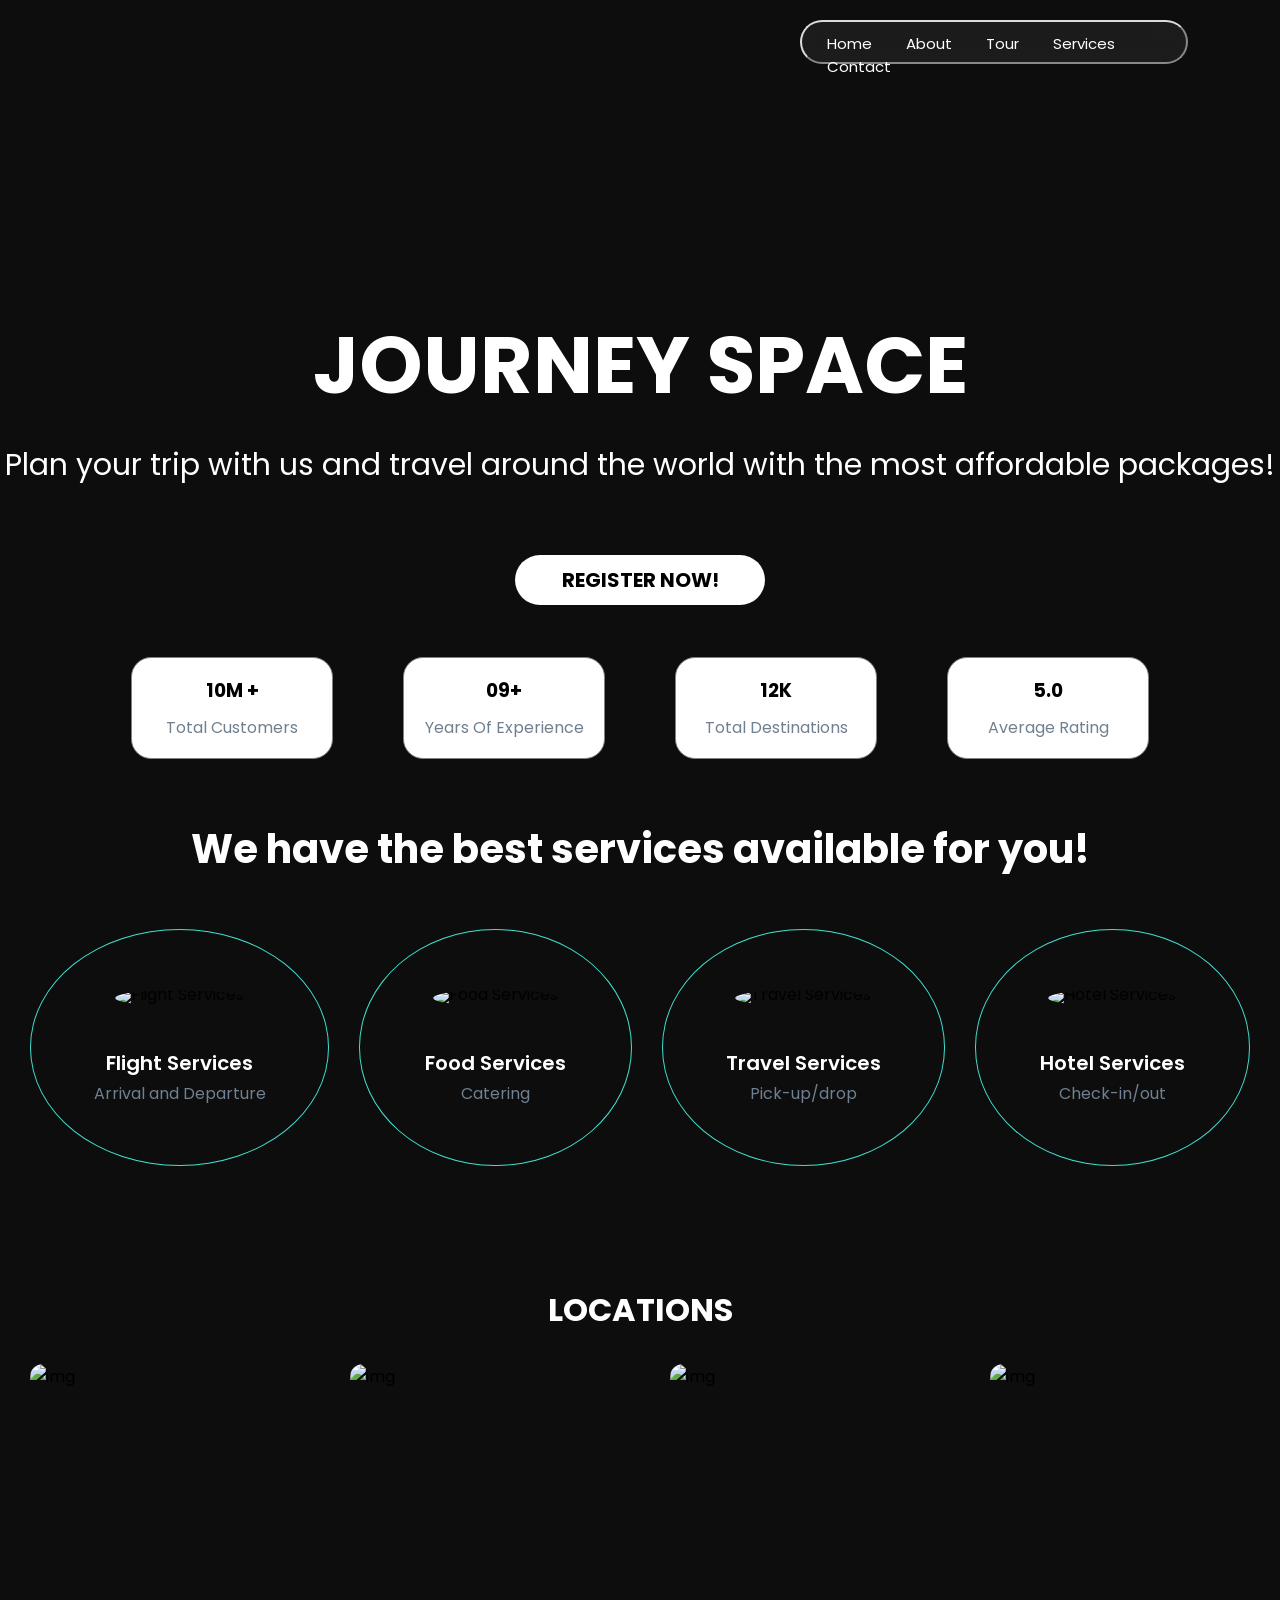
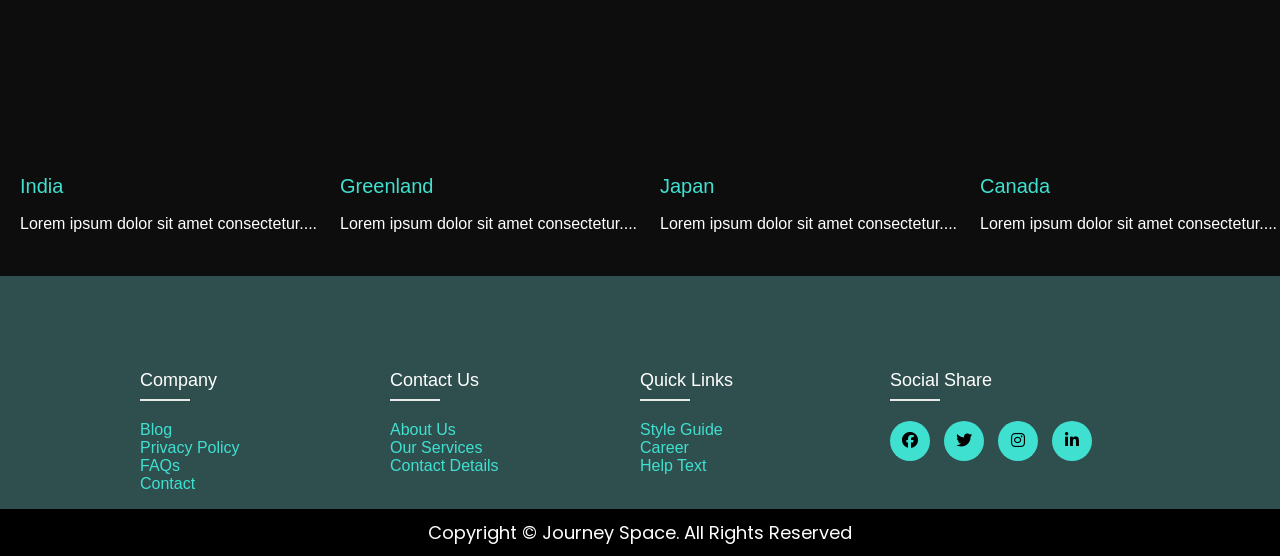
==== commit 906b54d6: "login form added" ====
--- a/index.html
+++ b/index.html
@@ -7,10 +7,11 @@
     <link rel ="stylesheet" href ="index.css"> 
 
     <link href="https://fonts.googleapis.com/css2?family=Poppins:wght@400;500;700&display=swap" rel="stylesheet">
+    <link rel="stylesheet" href="https://cdnjs.cloudflare.com/ajax/libs/font-awesome/6.5.1/css/all.min.css">
    
 </head>
 <body>
-
+    
    
 
 
@@ -116,42 +117,107 @@
                 <div class="container-1">
                     
                     <img src="https://encrypted-tbn0.gstatic.com/images?q=tbn:ANd9GcQBDIlKzZ-ilc3BV7eYk6oyjmHWK14yyXSU9w&usqp=CAU" alt="img">
-                    <div class="overlay">
-        <h2> location</h2>
+                    <div class="overlay ">
+                        <div class="content">
+                            <h2> India</h2>
+                            <p>Lorem ipsum dolor sit amet consectetur....</p>
+                        </div>
+
+                        
+        
                     </div></div>
         
                     
                     
                     <div class="container-1">
                     <img src="https://i0.wp.com/www.tusktravel.com/blog/wp-content/uploads/2022/12/Halong-Bay-Vietnam.jpeg?w=1200&ssl=1" alt="img">
-                    <div class="overlay overlayleft">
-                        <h2> asmaan</h2>
-                                    </div>
-                        
-                  </div>
-                    <div class="container-1">
-                    <img src="https://static.javatpoint.com/tourist-places/images/tourist-places-in-paris2.png" alt="img">
                     <div class="overlay">
-                        <h2> ryaaz</h2>
+                        <div class="content">
+                            <h2> Greenland</h2>
+                            <p>Lorem ipsum dolor sit amet consectetur....</p>
+                        </div>
+                        
                                     </div>
                         
                   </div>
                     <div class="container-1">
                     <img src="https://i0.wp.com/www.tusktravel.com/blog/wp-content/uploads/2022/07/Hoi-An-Vietnam.jpg?w=1200&ssl=1" alt="img">
-                    <div class="overlay">
-                        <h2> local</h2>
+                    <div class="overlay ">
+                        <div class="content">
+                            <h2> Japan</h2>
+                            <p>Lorem ipsum dolor sit amet consectetur....</p>
+                        </div>
+                        
                                     </div>
                         
-                  </div></div>
+                  </div>
+                    <div class="container-1">
+                    <img src="https://i0.wp.com/www.tusktravel.com/blog/wp-content/uploads/2022/08/Sapa-Vietnam.jpg?w=1200&ssl=1" alt="img">
+                    <div class="overlay ">
+                        <div class="content">
+                            <h2> Canada</h2>
+                            <p>Lorem ipsum dolor sit amet consectetur....</p>
+                        </div>
+
+                                    </div>
+                        
+                  </div>
+                </div>
     
     </section>
 
 
 
-    
-    <section class="footer">
+<!--     
+    <!-- <section class="footer">
+    
     <h4> JOURNEY</h4>
-    </section>
+    </section> -->
+
+    <footer class="footer">
+        <div class="container-2">
+            <div class="row">
+                <div class="footer-col">
+                    <h4>Company</h4>
+                    <ul>
+                        <li><a href="#">Blog</a></li>
+                        <li><a href="#">Privacy policy</a></li>
+                        <li><a href="#">FAQs</a></li>
+                        <li><a href="#">Contact</a></li>
+                    </ul>
+                </div>
+                <div class="footer-col">
+                    <h4>Contact Us</h4>
+                    <ul>
+                        <li><a href="#">About us</a></li>
+                        <li><a href="#">Our services</a></li>
+                        <li><a href="#">contact details</a></li>
+                    </ul>
+                </div>
+                <div class="footer-col">
+                    <h4>Quick links</h4>
+                    <ul>
+                        <li><a href="#">Style guide</a></li>
+                        <li><a href="#">Career</a></li>
+                        <li><a href="#">Help text</a></li>
+                    </ul>
+                </div>
+                <div class="footer-col">
+                    <h4>Social share</h4>
+                    <div class="social-links">
+                    
+                        <a href="#"><i class="fab fa-facebook"></i></a>
+                      <a href="#"><i class="fab fa-twitter"></i></a>
+                      <a href="#"><i class="fab fa-instagram"></i></a>
+                       <a href="#"><i class="fab fa-linkedin-in"></i></a>
+                    </div>
+                </div>
+            </div>
+        </div>
+        <div class="outer-footer">
+            Copyright &copy; Journey Space. All Rights Reserved
+        </div>
+    </footer>
 
     <div class="login-page" id="loginPage">
         <div class="login-form">
@@ -165,6 +231,7 @@
             <p id="closeLogin">Close</p>
         </div>
         </div>
+
     </div>
     <script src="index.js"> </script>
 
--- a/index.css
+++ b/index.css
@@ -80,6 +80,7 @@
     border:rgb(220,220,220);
     border: 2px;
     align-items: center;
+    cursor: pointer;
     
     font-weight:bold;
 }
@@ -108,6 +109,7 @@
     align-items: center;
     font-weight: bold;
     font-size: 20px;
+    cursor: pointer;
 }
 
 .register-btn:hover{
@@ -240,9 +242,9 @@
     display:flex;
     align-items: center;
     justify-content: center;
-    
-
-    
+    margin-left: 40px;
+    margin-right: auto;
+  
 
 }
 
@@ -256,16 +258,16 @@
     height: 360px;
   
     border-radius: 13px;
-    box-shadow: 2px 2px 8px 0 grey;
+    
     cursor: pointer;
     margin: 10px;
     transition:400ms ;
 
 }
-.image-container img:hover{
-    filter: grayscale(0.5);
+ /* .image-container img:hover{
+    filter: grayscale(0.6);
     transform: scale(1.03);
-}
+}  */
 h1{
     text-align: center;
     margin-top: 60px;
@@ -273,86 +275,200 @@
     color: #fff;
 
 } 
- .container-1.overlay {
-    position: absolute;
-    top: 0;
-    left: 0;
+ 
+.container-1.content{
+    position: relative;
+     top: 0;
+    left: 0; 
+     display: flex; 
     width: 100%;
     height: 100%;
-    display: flex;
+    transform: translate(-50%,-50%); 
+    color: #fff;
+    background-color: aliceblue;
+    text-align: center;
+    justify-content: center;
     flex-direction: column;
-    justify-content: center;
-    align-items: center;
-    opacity: 0;
-    transition: opacity 0.3s;
-    background-color: rgba(0, 0, 0, 0.5);
+    font-family: Verdana, Geneva, Tahoma, sans-serif;
+}
+.content h2{
+    font-size: 20px;
+    font-weight: 200;
+    color: turquoise;
+}
+.content p{
+    font-weight: 300;
+    color: white;
+}
+.content > *{
+    transform: translateY(25px);
+    transition: transform 0.6s;
+
+}
+.content:hover > *{
+    transform: translateY(0);
+}
+.container-1 img:hover{
+    filter: grayscale(0.5);
+    transform: scale(1.03);
+}
+
+
+  
+
+.container-2{
+    max-width: 1000px;
+    margin: auto;
+
+}
+.row{
+display: flex;
+flex-wrap: wrap;
+color: aqua;
+}
+.ul{
+    list-style: none;
+
+}
+.footer{
+    background-color:darkslategrey;
+    padding: 70px 0;
+    margin-top: 52px;
+    bottom: 0;
+   
+    width: 100%;
+    
+}
+.footer-col{
+    width: 25%;
+    padding: -1px 15px;
+}
+.footer-col h4{
+    font-size: 18px;
+    color:white;
+    text-transform: capitalize;
+    margin-bottom: 30px;
+    font-weight: 500;
+    position:relative;
+}
+.footer-col h4::before{
+    content: '  ';
+    position: absolute;
+    left: 0%;
+    bottom: -10px;
+    background-color: #e9e9e9;
+    height: 2px;
+    box-sizing: border-box;
+    width: 50px;
+}
+.footer-col ul li::not(:last-child){
+    margin-bottom: -15px;
+}
+.footer li{
+    list-style: none;
+    display: flex;
+    text-align:center;
+    
+
+}
+.footer ul li a{
+     font-size: 16px;
+     text-transform: capitalize;
+     color: turquoise;
+     text-decoration: none;
+     display: block;
+     font-weight: 300;
+     transition: all 0.3s ease;
+     margin-left: -40px;
+
+}
+.footer li a{
+    text-decoration: none;
+    color: turquoise;
+    padding-right: 30px;
+    
+}
+.footer-col ul li a:hover{
+color:white;
+padding-left: 8px;
+}
+
+.footer-col .social-links a{
+    display: inline-block;
+    height: 40px;
+    width: 40px;
+    background-color:turquoise;
+    margin: 0 10px 10px 0;
+    text-align: center;
+    line-height: 40px;
+    border-radius: 50%;
+    color: black;
+    transition: all 0.5s ease;
+
+}
+.footer-col .social-links a:hover{
+    color: black;
+    background-color: white;
+}
+.outer-footer{
+    padding: 10px;
+    text-align: center;
     color: #fff;
-}
-
-
-
-.container-1.overlay h2 {
-    margin: 0;
-    font-size: 1.5em;
-    position: absolute;
-    display: flex;
-    flex-direction: column;
-    justify-content: center;
-    align-items: center;
-    opacity: 1;
-    transition: opacity 0.3s;
-    background-color: rgba(0, 0, 0, 0.5);
-    color:orange;
-    transform: translate(50%,50%);
-    top: 100%;
-    left: 100%;
-
-}
-.container-1:hover.container.overlay h2{
-    opacity: 1;
-}
-
-/* Add styles for the login page */
-.login-page {
-    display: none;
-    position: fixed;
-    top: 0;
-    left: 0;
-    width: 100%;
-    height: 100%;
-    background-color: rgba(0, 0, 0, 0.5);
-    justify-content: center;
-    align-items: center;
-    z-index: 999;
-   background: url(https://e0.pxfuel.com/wallpapers/329/823/desktop-wallpaper-small-memory-laptop-full-1920-x-1080-resolution.jpg) no-repeat;
-    background-size: cover;
-    background-position: center;
-}
-
-.login-form {
-    
-    background-color:transparent;
-    backdrop-filter: blur(10px);
-    border: 2px rgb(220,220,220);
-    padding: 20px;
-    border-radius: 10px;
-    text-align: center;
-   display: flex;
-   flex-direction: column;
-   justify-content: center;
-   align-items: center;
-   gap: 10px;
-   column-gap: normal;
-}
-
-
-.login-form h2 {
-    margin-bottom: 20px;
-    color: white;
-}
-
-#closeLogin {
-    cursor: pointer;
-    color:red;
-    margin-top: 10px;
-}
+    font-size: 18px;
+    background-color: black;
+    margin-bottom: -80px;
+}
+@media(max-width: 767px){
+    .footer-col{
+        width: 50%;
+        margin-bottom: 30px;
+    }
+}
+@media(max-width: 574px){
+    .footer-col{
+        width: 100%;
+    }}
+
+    .login-page {
+        display: none;
+        position: fixed;
+        top: 0;
+        left: 0;
+        width: 100%;
+        height: 100%;
+        background-color: rgba(0, 0, 0, 0.5);
+        justify-content: center;
+        align-items: center;
+        z-index: 999;
+       background: url(https://e0.pxfuel.com/wallpapers/329/823/desktop-wallpaper-small-memory-laptop-full-1920-x-1080-resolution.jpg) no-repeat;
+        background-size: cover;
+        background-position: center;
+    }
+    
+    .login-form {
+        
+        background-color:transparent;
+        backdrop-filter: blur(10px);
+        border: 2px rgb(220,220,220);
+        padding: 20px;
+        border-radius: 10px;
+        text-align: center;
+       display: flex;
+       flex-direction: column;
+       justify-content: center;
+       align-items: center;
+       gap: 10px;
+       column-gap: normal;
+    }
+    
+    
+    .login-form h2 {
+        margin-bottom: 20px;
+        color: white;
+    }
+    
+    #closeLogin {
+        cursor: pointer;
+        color:red;
+        margin-top: 10px;
+    }
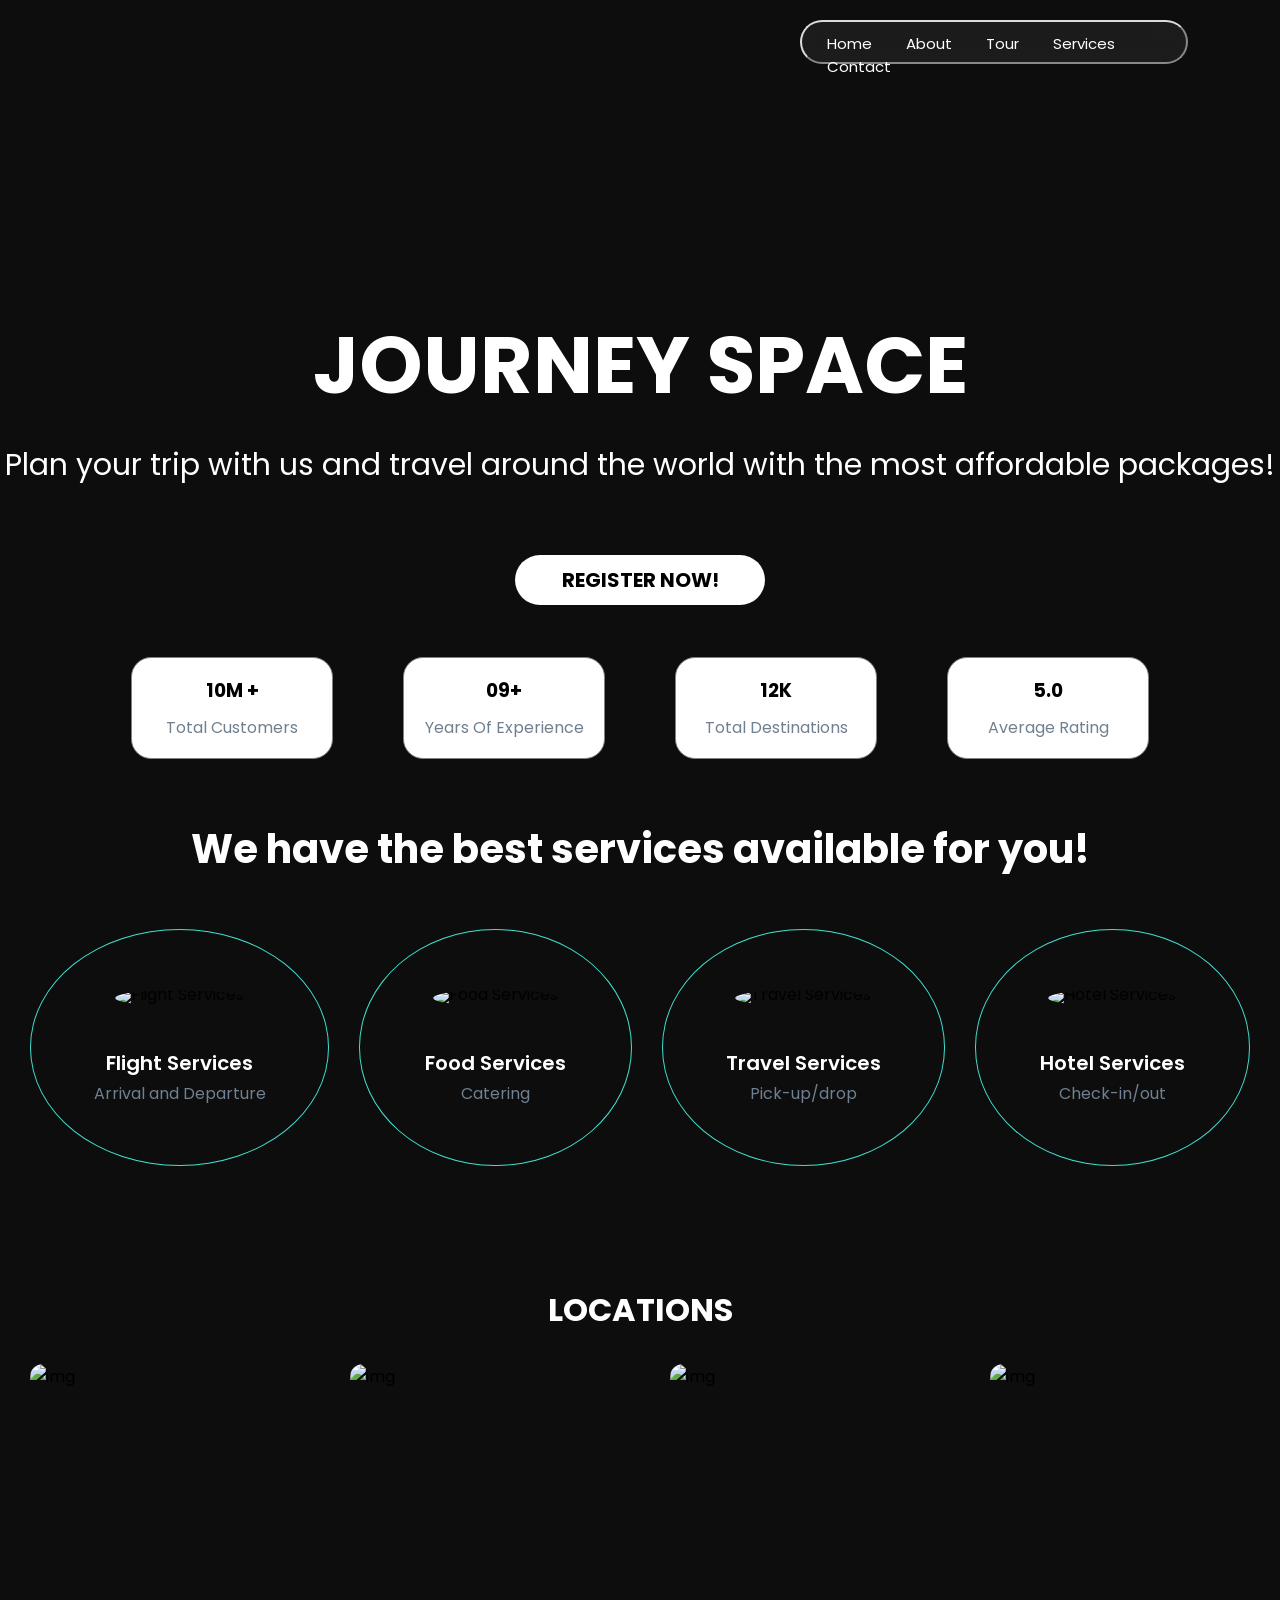
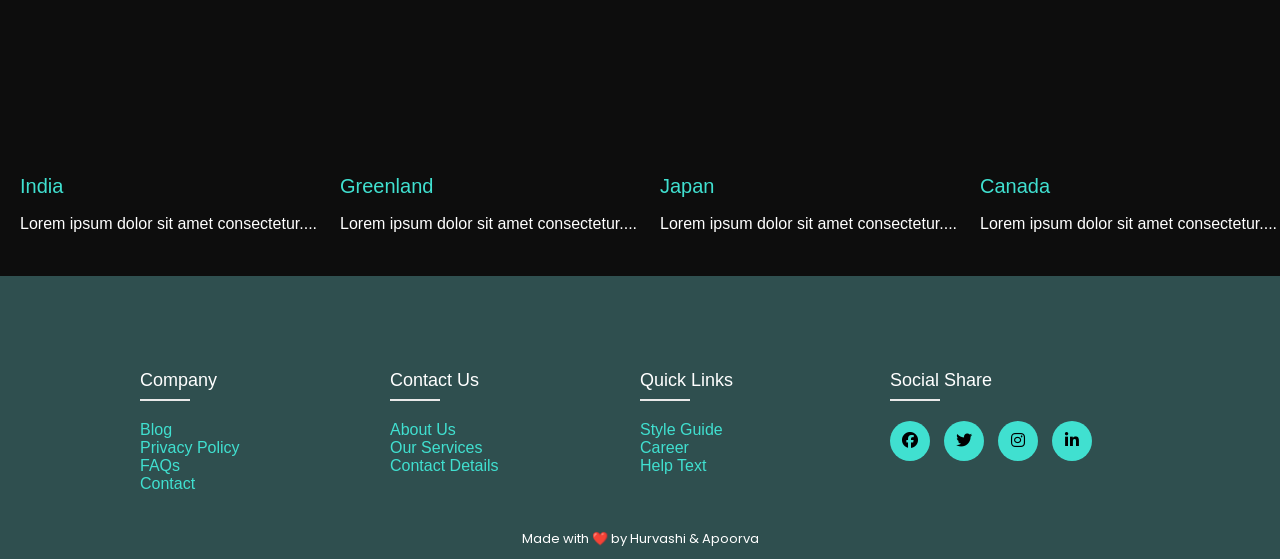
==== commit 535db587: "about and contact pages added" ====
--- a/index.html
+++ b/index.html
@@ -19,10 +19,10 @@
         <div class="navbar">
             <div class=" navbar-items">
             <a href="#" >Home</a>
-            <a href="#" >About</a>
+            <a  href ="about.html ">About</a>
             <a href="#Locations" >Tour</a>
             <a href="#Services" >Services</a>
-            <a href="#" >Contact</a>
+            <a href = " contact.html " >Contact</a>
             </div>
             
             </div>
@@ -174,6 +174,7 @@
     <h4> JOURNEY</h4>
     </section> -->
 
+   
     <footer class="footer">
         <div class="container-2">
             <div class="row">
@@ -215,7 +216,7 @@
             </div>
         </div>
         <div class="outer-footer">
-            Copyright &copy; Journey Space. All Rights Reserved
+            Made with ❤️ by Hurvashi & Apoorva
         </div>
     </footer>
 
--- a/index.css
+++ b/index.css
@@ -411,11 +411,12 @@
     background-color: white;
 }
 .outer-footer{
+    margin-top: 10px;
     padding: 10px;
     text-align: center;
     color: #fff;
-    font-size: 18px;
-    background-color: black;
+    font-size: 13px;
+    background-color: darkslategray;
     margin-bottom: -80px;
 }
 @media(max-width: 767px){
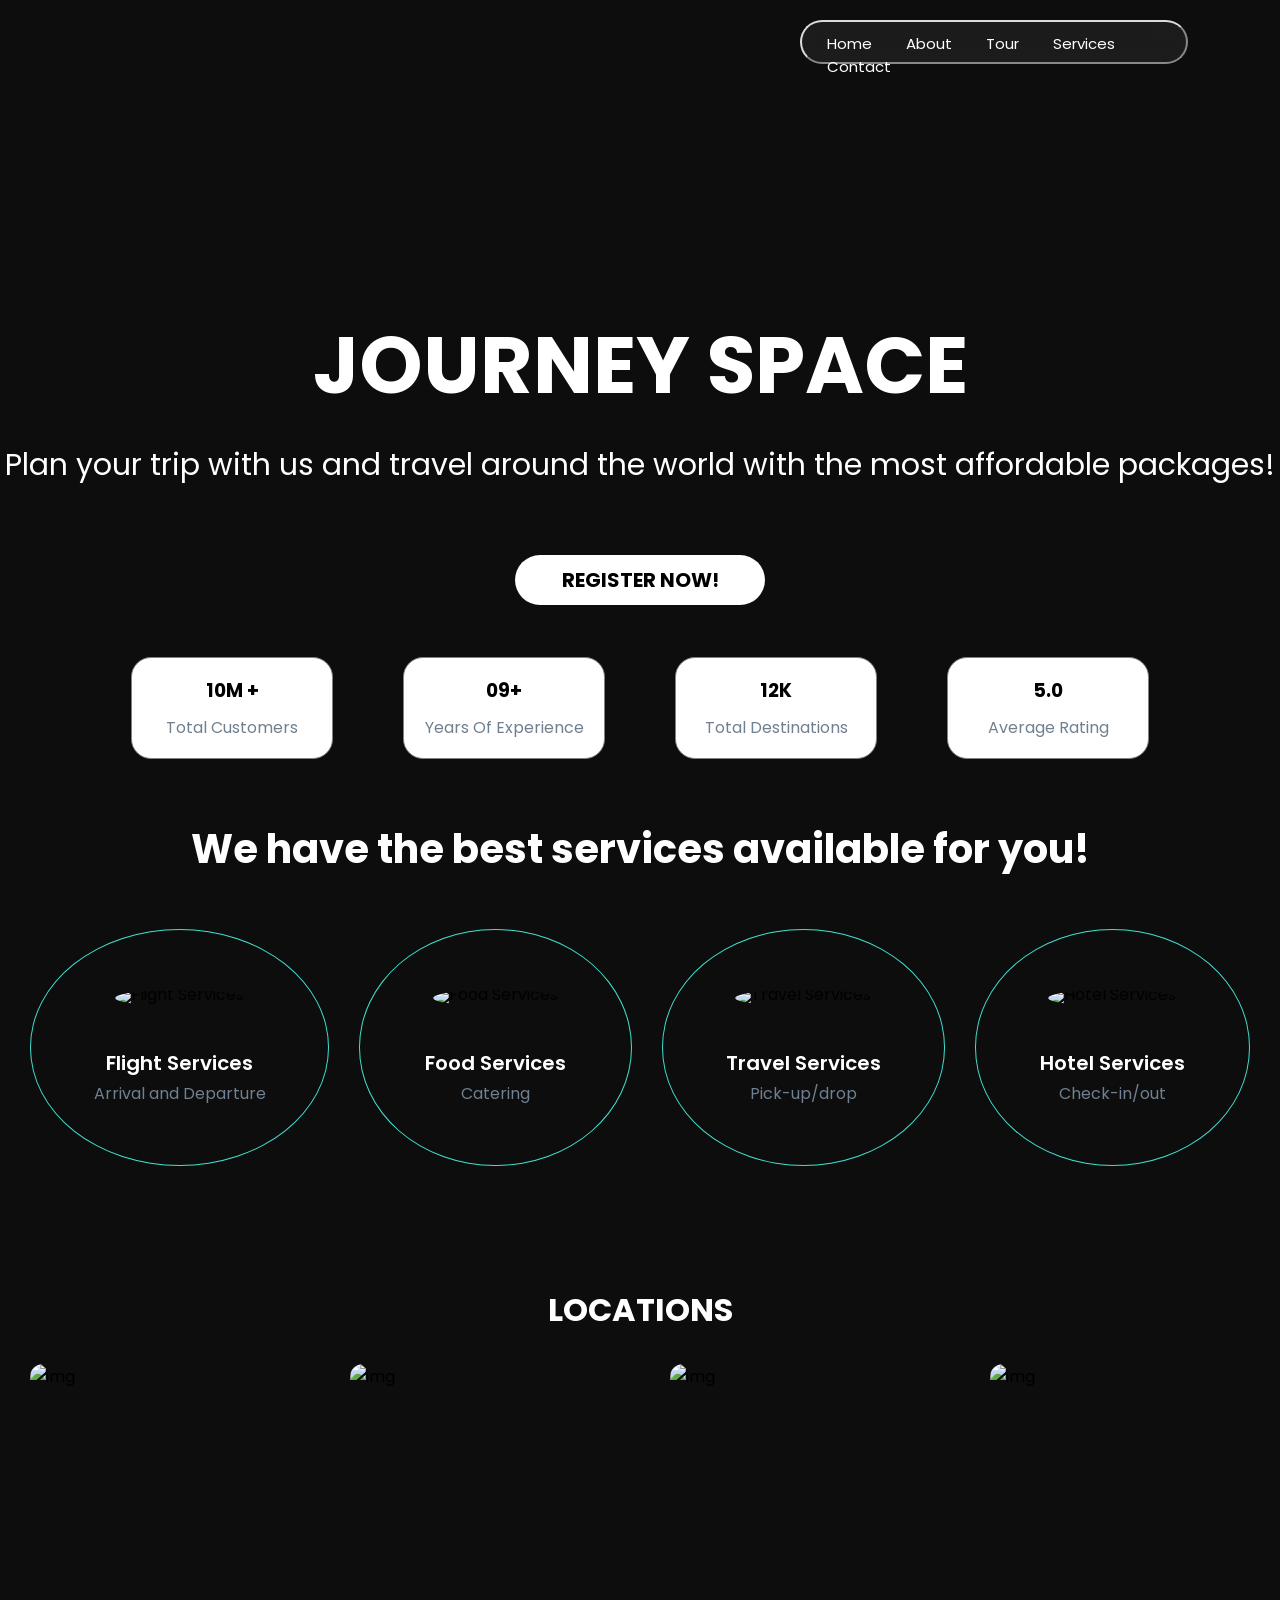
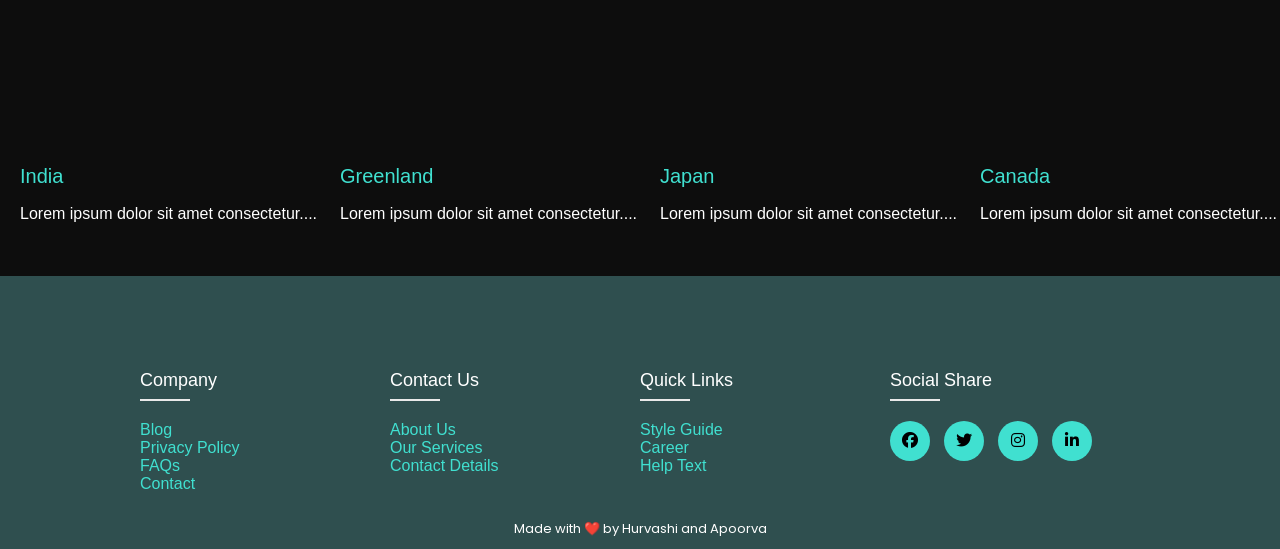
==== commit f7558bbe: "heart" ====
--- a/index.html
+++ b/index.html
@@ -19,10 +19,10 @@
         <div class="navbar">
             <div class=" navbar-items">
             <a href="#" >Home</a>
-            <a  href ="about.html ">About</a>
+            <a href="about.html" >About</a>
             <a href="#Locations" >Tour</a>
             <a href="#Services" >Services</a>
-            <a href = " contact.html " >Contact</a>
+            <a href="contact.html" >Contact</a>
             </div>
             
             </div>
@@ -174,7 +174,6 @@
     <h4> JOURNEY</h4>
     </section> -->
 
-   
     <footer class="footer">
         <div class="container-2">
             <div class="row">
@@ -216,7 +215,8 @@
             </div>
         </div>
         <div class="outer-footer">
-            Made with ❤️ by Hurvashi & Apoorva
+            
+            Made with ❤️ by Hurvashi and Apoorva
         </div>
     </footer>
 
--- a/index.css
+++ b/index.css
@@ -289,7 +289,7 @@
     text-align: center;
     justify-content: center;
     flex-direction: column;
-    font-family: Verdana, Geneva, Tahoma, sans-serif;
+    /* font-family: Verdana, Geneva, Tahoma, sans-serif; */
 }
 .content h2{
     font-size: 20px;
@@ -301,12 +301,13 @@
     color: white;
 }
 .content > *{
-    transform: translateY(25px);
+    transform: translateY(15px);
     transition: transform 0.6s;
 
 }
 .content:hover > *{
-    transform: translateY(0);
+    transform: translateX(0);
+   
 }
 .container-1 img:hover{
     filter: grayscale(0.5);
@@ -335,7 +336,6 @@
     padding: 70px 0;
     margin-top: 52px;
     bottom: 0;
-   
     width: 100%;
     
 }
@@ -411,7 +411,6 @@
     background-color: white;
 }
 .outer-footer{
-    margin-top: 10px;
     padding: 10px;
     text-align: center;
     color: #fff;
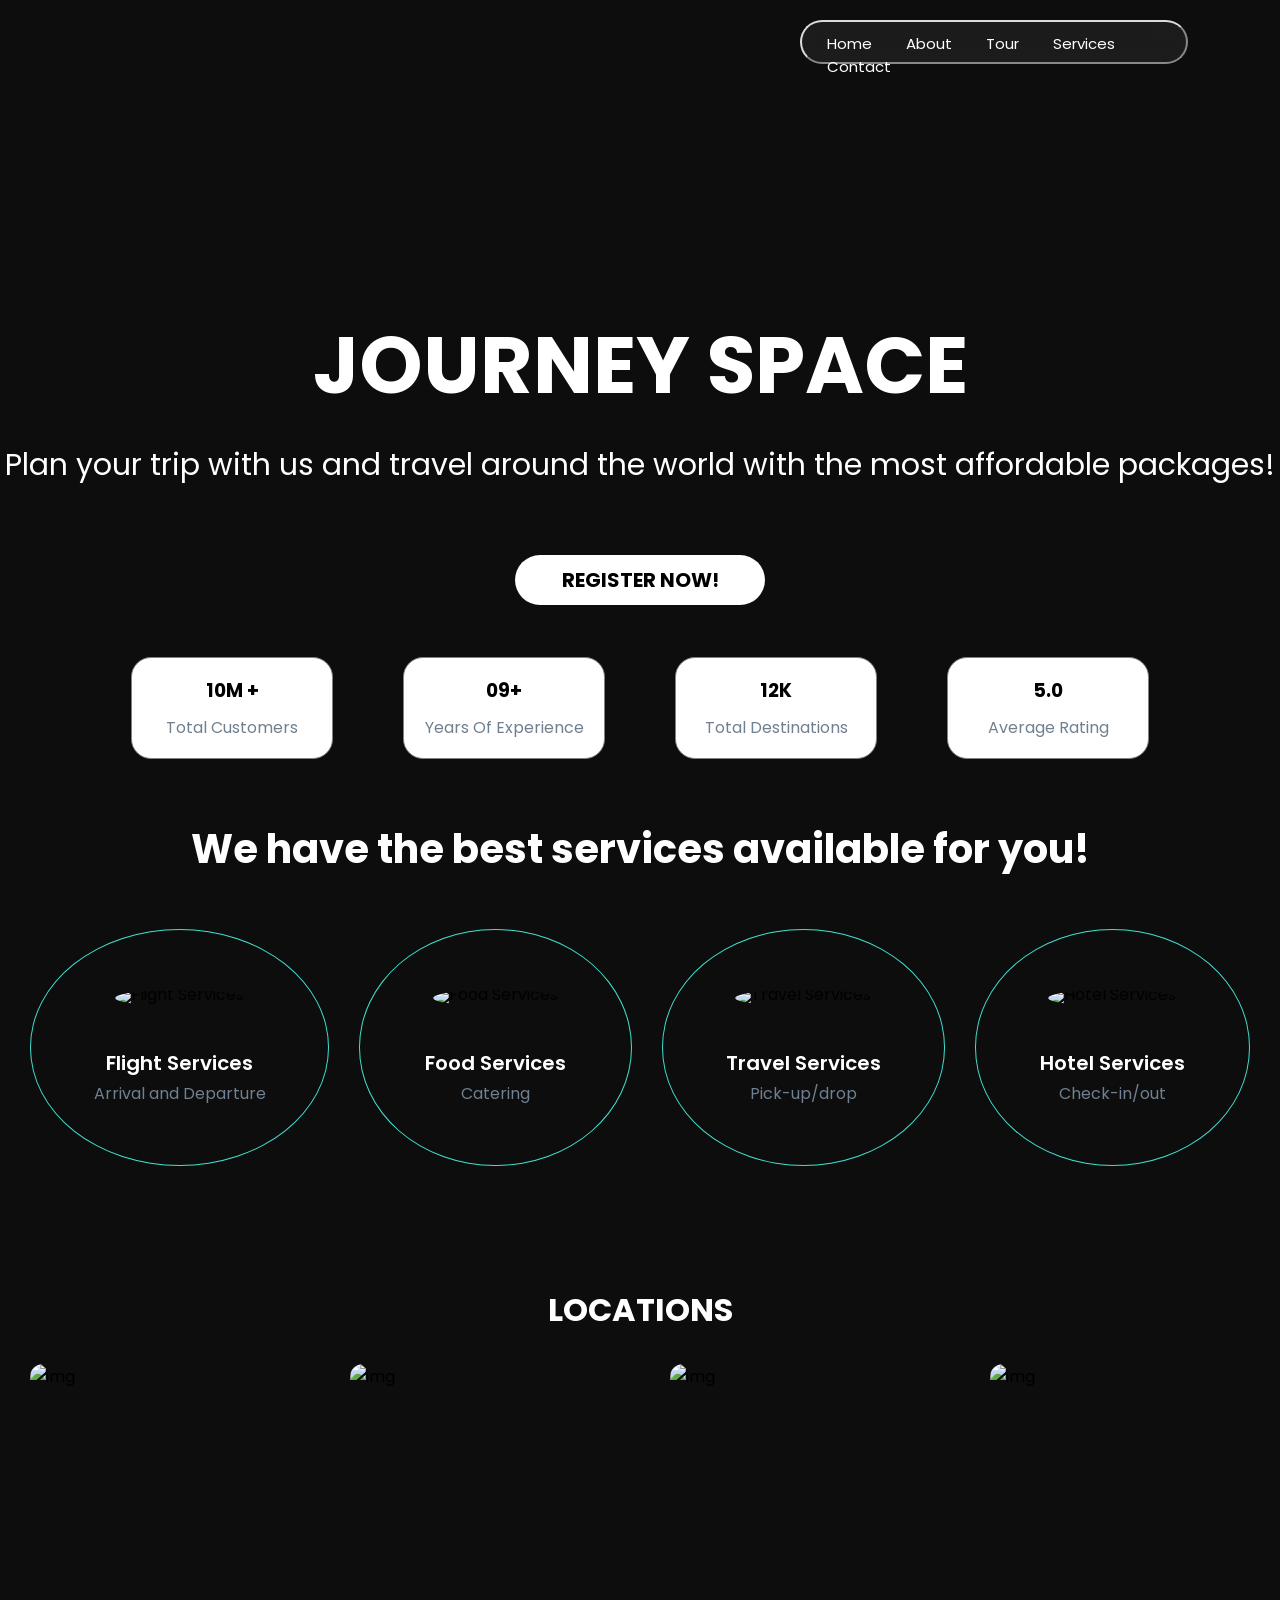
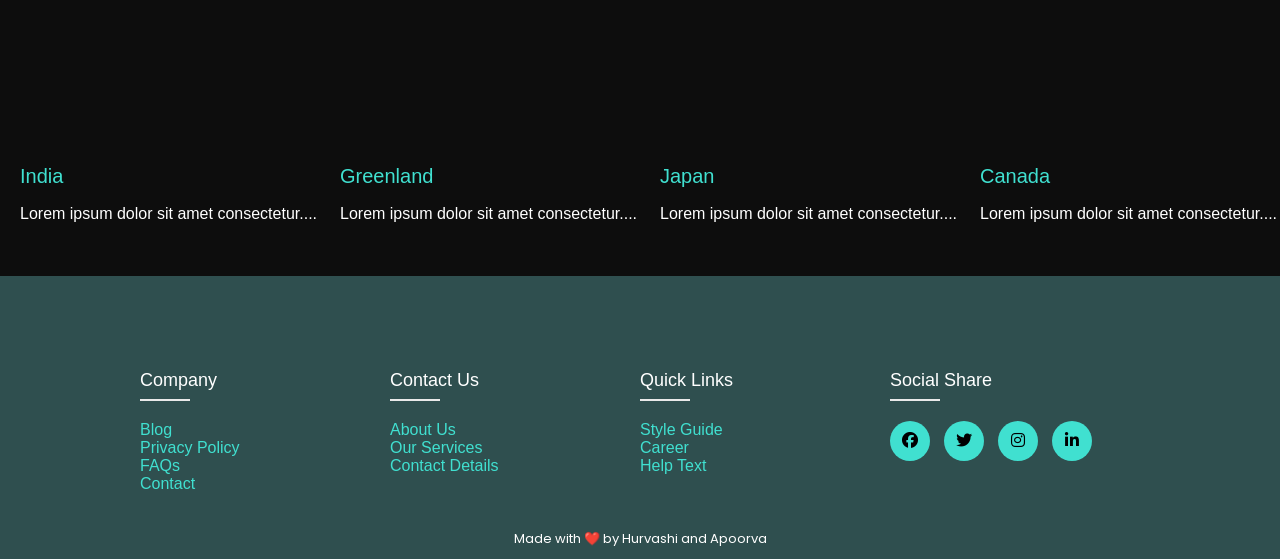
==== commit f9f5c5f7: "heart" ====
--- a/index.html
+++ b/index.html
@@ -19,10 +19,10 @@
         <div class="navbar">
             <div class=" navbar-items">
             <a href="#" >Home</a>
-            <a href="about.html" >About</a>
+            <a  href ="about.html ">About</a>
             <a href="#Locations" >Tour</a>
             <a href="#Services" >Services</a>
-            <a href="contact.html" >Contact</a>
+            <a href = " contact.html " >Contact</a>
             </div>
             
             </div>
@@ -174,6 +174,7 @@
     <h4> JOURNEY</h4>
     </section> -->
 
+   
     <footer class="footer">
         <div class="container-2">
             <div class="row">
--- a/index.css
+++ b/index.css
@@ -411,6 +411,7 @@
     background-color: white;
 }
 .outer-footer{
+    margin-top: 10px;
     padding: 10px;
     text-align: center;
     color: #fff;
